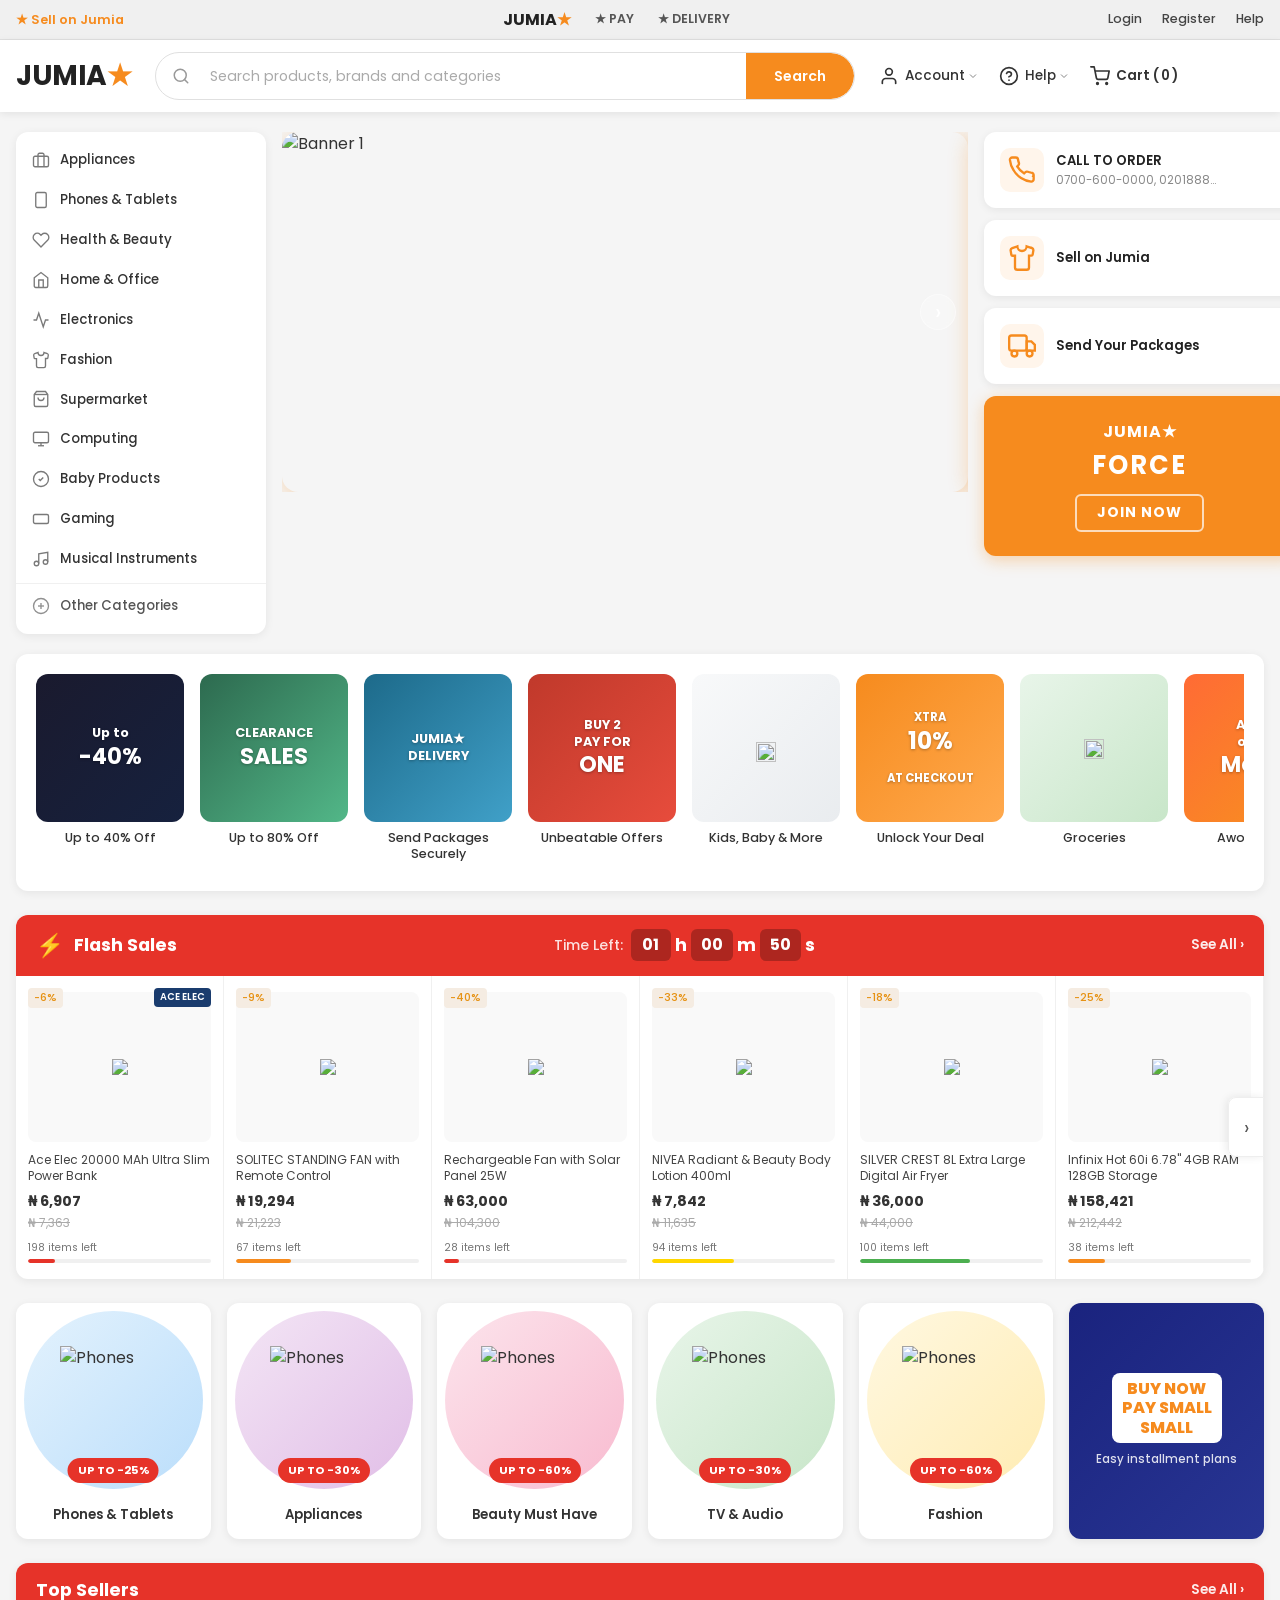
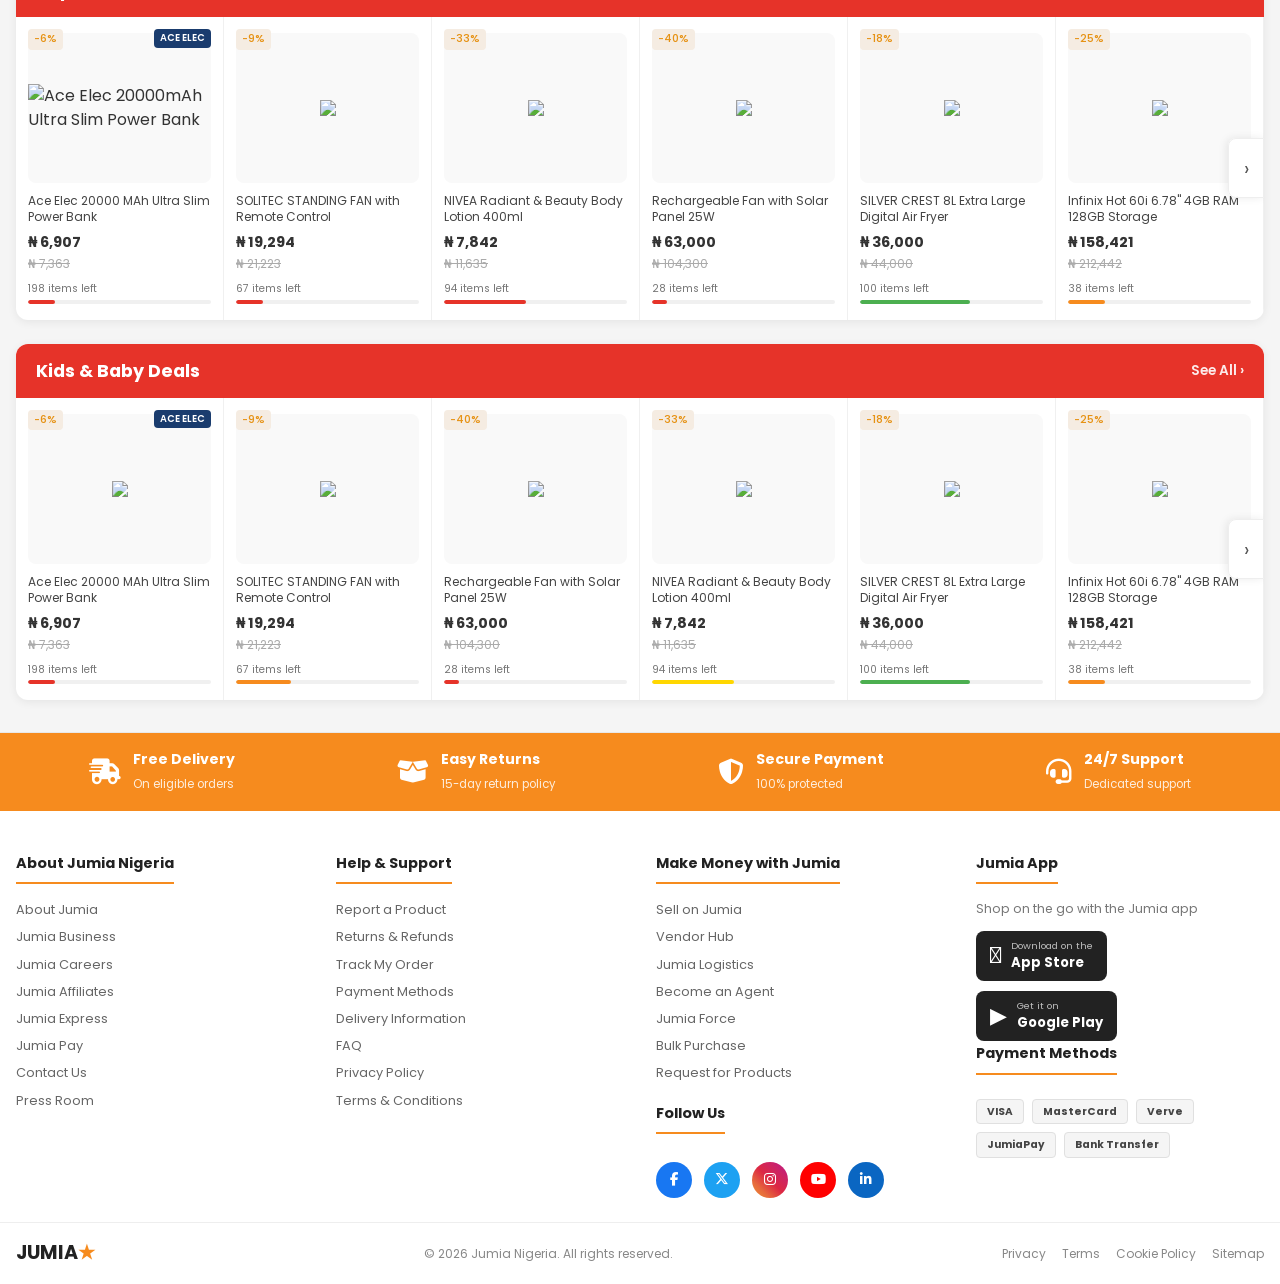
==== index.html @ 9095f402 "Add files via upload" ====
<!DOCTYPE html>
<html lang="en">
<head>
  <meta charset="UTF-8" />
  <meta name="viewport" content="width=device-width, initial-scale=1.0" />
  <title>Jumia Nigeria | Online Shopping for Electronics, Phones &amp; More</title>
  <link rel="preconnect" href="https://fonts.googleapis.com" />
  <link rel="preconnect" href="https://fonts.gstatic.com" crossorigin />
  <link rel="stylesheet" href="https://cdnjs.cloudflare.com/ajax/libs/font-awesome/6.5.1/css/all.min.css">
  <link href="https://fonts.googleapis.com/css2?family=Poppins:wght@400;500;600;700&display=swap" rel="stylesheet" />
  <link rel="stylesheet" href="style.css" />
</head>
<body>

  <!-- ===== AUTH MODAL ===== -->
  <div class="modal-overlay" id="authModal" role="dialog" aria-modal="true" aria-label="Sign in or Create Account">
    <div class="modal-box">
      <button class="modal-close" id="modalClose" aria-label="Close">&#10005;</button>
      <div class="modal-logo">JUMIA<span class="star">&#9733;</span></div>
      <p class="modal-tagline">Africa's No.1 Shopping Destination</p>
      <div class="modal-tabs">
        <div class="modal-tab active" data-tab="login">Sign In</div>
        <div class="modal-tab" data-tab="signup">Create Account</div>
      </div>
      <!-- LOGIN FORM -->
      <div class="modal-form active" id="loginForm">
        <div class="form-group">
          <label class="form-label" for="loginEmail">Email Address</label>
          <input type="email" id="loginEmail" class="form-input" placeholder="Enter your email" autocomplete="email" />
          <span class="error-text" id="loginEmailError">Please enter a valid email address.</span>
        </div>
        <div class="form-group">
          <label class="form-label" for="loginPw">Password</label>
          <div class="password-wrap">
            <input type="password" id="loginPw" class="form-input" placeholder="Enter your password" autocomplete="current-password" />
            <span class="pw-toggle" data-target="loginPw">&#128065;</span>
          </div>
          <span class="error-text" id="loginPwError">Password cannot be empty.</span>
        </div>
        <a href="#" class="forgot-link">Forgot Password?</a>
        <button class="form-submit" id="loginSubmit">SIGN IN</button>
        <div class="form-divider">or continue with</div>
        <div class="social-login-row">
          <button class="social-login-btn">&#127760; Google</button>
          <button class="social-login-btn">&#128242; Phone</button>
        </div>
        <p class="form-switch">Don't have an account? <a onclick="switchTab('signup')">Create one</a></p>
      </div>
      <!-- SIGNUP FORM -->
      <div class="modal-form" id="signupForm">
        <div class="form-row">
          <div class="form-group">
            <label class="form-label" for="signupFirst">First Name</label>
            <input type="text" id="signupFirst" class="form-input" placeholder="First name" autocomplete="given-name" />
            <span class="error-text" id="signupFirstError">First name is required.</span>
          </div>
          <div class="form-group">
            <label class="form-label" for="signupLast">Last Name</label>
            <input type="text" id="signupLast" class="form-input" placeholder="Last name" autocomplete="family-name" />
            <span class="error-text" id="signupLastError">Last name is required.</span>
          </div>
        </div>
        <div class="form-group">
          <label class="form-label" for="signupEmail">Email Address</label>
          <input type="email" id="signupEmail" class="form-input" placeholder="Enter your email" autocomplete="email" />
          <span class="error-text" id="signupEmailError">Please enter a valid email address.</span>
        </div>
        <div class="form-group">
          <label class="form-label" for="signupPhone">Phone Number</label>
          <input type="tel" id="signupPhone" class="form-input" placeholder="+234 800 000 0000" autocomplete="tel" />
          <span class="error-text" id="signupPhoneError">Please enter a valid phone number.</span>
        </div>
        <div class="form-group">
          <label class="form-label" for="signupPw">Password</label>
          <div class="password-wrap">
            <input type="password" id="signupPw" class="form-input" placeholder="Min. 8 characters" autocomplete="new-password" />
            <span class="pw-toggle" data-target="signupPw">&#128065;</span>
          </div>
          <span class="form-hint">Must be at least 8 characters with a number.</span>
          <span class="error-text" id="signupPwError">Password must be at least 8 characters.</span>
        </div>
        <div class="form-group">
          <label class="form-label" for="signupPwConfirm">Confirm Password</label>
          <div class="password-wrap">
            <input type="password" id="signupPwConfirm" class="form-input" placeholder="Re-enter password" autocomplete="new-password" />
            <span class="pw-toggle" data-target="signupPwConfirm">&#128065;</span>
          </div>
          <span class="error-text" id="signupPwConfirmError">Passwords do not match.</span>
        </div>
        <p class="form-terms">
          By creating an account you agree to our
          <a href="#">Terms &amp; Conditions</a> and <a href="#">Privacy Policy</a>.
        </p>
        <button class="form-submit" id="signupSubmit">CREATE ACCOUNT</button>
        <p class="form-switch">Already have an account? <a onclick="switchTab('login')">Sign In</a></p>
      </div>
      <!-- SUCCESS MESSAGE -->
      <div class="success-msg" id="successMsg">
        <div class="check">&#10003;</div>
        <h3 id="successTitle">Welcome to Jumia!</h3>
        <p id="successText">You have signed in successfully. Happy shopping!</p>
        <button class="form-submit" onclick="closeModal()">Continue Shopping</button>
      </div>
    </div>
  </div>

  <!-- ===== SCROLL TO TOP ===== -->
  <button class="scroll-top-btn" id="scrollTopBtn" aria-label="Back to top">&#8679;</button>

  <!-- ===== UTILITY BAR ===== -->
  <div class="utility-bar">
    <div class="utility-inner">
      <a href="#" class="utility-sell">&#9733; Sell on Jumia</a>
      <div class="utility-center">
        <span class="utility-logo">JUMIA<span class="star">&#9733;</span></span>
        <span class="utility-service">&#9733; PAY</span>
        <span class="utility-service">&#9733; DELIVERY</span>
      </div>
      <nav class="utility-nav">
        <a href="#" onclick="openModal('login'); return false;">Login</a>
        <a href="#" onclick="openModal('signup'); return false;">Register</a>
        <a href="#">Help</a>
      </nav>
    </div>
  </div>

  <!-- ===== MAIN HEADER ===== -->
  <header class="main-header">
    <div class="header-inner">
      <a href="#" class="logo">JUMIA<span class="logo-star">&#9733;</span></a>
      <form class="search-form" role="search" onsubmit="return false;">
        <span class="search-icon">
          <svg width="18" height="18" viewBox="0 0 24 24" fill="none" stroke="currentColor" stroke-width="2" stroke-linecap="round" stroke-linejoin="round">
            <circle cx="11" cy="11" r="8"/><line x1="21" y1="21" x2="16.65" y2="16.65"/>
          </svg>
        </span>
        <input type="search" class="search-input" placeholder="Search products, brands and categories" aria-label="Search" />
        <button type="submit" class="search-btn">Search</button>
      </form>
      <nav class="header-nav">
        <div class="nav-item" onclick="openModal('login')" role="button" tabindex="0">
          <svg width="20" height="20" viewBox="0 0 24 24" fill="none" stroke="currentColor" stroke-width="2" stroke-linecap="round" stroke-linejoin="round">
            <path d="M20 21v-2a4 4 0 0 0-4-4H8a4 4 0 0 0-4 4v2"/><circle cx="12" cy="7" r="4"/>
          </svg>
          <span>Account
            <svg class="chevron" width="12" height="12" viewBox="0 0 24 24" fill="none" stroke="currentColor" stroke-width="2">
              <polyline points="6 9 12 15 18 9"/>
            </svg>
          </span>
        </div>
        <a href="#" class="nav-item">
          <svg width="20" height="20" viewBox="0 0 24 24" fill="none" stroke="currentColor" stroke-width="2" stroke-linecap="round" stroke-linejoin="round">
            <circle cx="12" cy="12" r="10"/><path d="M9.09 9a3 3 0 0 1 5.83 1c0 2-3 3-3 3"/>
            <line x1="12" y1="17" x2="12.01" y2="17"/>
          </svg>
          <span>Help
            <svg class="chevron" width="12" height="12" viewBox="0 0 24 24" fill="none" stroke="currentColor" stroke-width="2">
              <polyline points="6 9 12 15 18 9"/>
            </svg>
          </span>
        </a>
        <a href="cart.html" class="nav-item cart-item">
          <svg width="20" height="20" viewBox="0 0 24 24" fill="none" stroke="currentColor" stroke-width="2" stroke-linecap="round" stroke-linejoin="round">
            <circle cx="9" cy="21" r="1"/><circle cx="20" cy="21" r="1"/>
            <path d="M1 1h4l2.68 13.39a2 2 0 0 0 2 1.61h9.72a2 2 0 0 0 2-1.61L23 6H6"/>
          </svg>
          <span>Cart (<span id="cartCount">0</span>)</span>
        </a>
      </nav>
    </div>
  </header>

  <!-- ===== MAIN CONTENT ===== -->
  <main class="main-content">
    <div class="content-container">

      <!-- HERO GRID -->
      <section class="hero-grid">

        <!-- LEFT: CATEGORY SIDEBAR -->
        <aside class="category-sidebar">
          <ul class="category-list">
            <li class="category-item">
              <svg width="18" height="18" viewBox="0 0 24 24" fill="none" stroke="currentColor" stroke-width="1.8"><rect x="2" y="7" width="20" height="14" rx="2"/><path d="M16 21V5a2 2 0 0 0-2-2h-4a2 2 0 0 0-2 2v16"/></svg>
              <span>Appliances</span>
            </li>
            <li class="category-item">
              <svg width="18" height="18" viewBox="0 0 24 24" fill="none" stroke="currentColor" stroke-width="1.8"><rect x="5" y="2" width="14" height="20" rx="2"/><line x1="12" y1="18" x2="12.01" y2="18"/></svg>
              <span>Phones &amp; Tablets</span>
            </li>
            <li class="category-item">
              <svg width="18" height="18" viewBox="0 0 24 24" fill="none" stroke="currentColor" stroke-width="1.8"><path d="M20.84 4.61a5.5 5.5 0 0 0-7.78 0L12 5.67l-1.06-1.06a5.5 5.5 0 0 0-7.78 7.78l1.06 1.06L12 21.23l7.78-7.78 1.06-1.06a5.5 5.5 0 0 0 0-7.78z"/></svg>
              <span>Health &amp; Beauty</span>
            </li>
            <li class="category-item">
              <svg width="18" height="18" viewBox="0 0 24 24" fill="none" stroke="currentColor" stroke-width="1.8"><path d="M3 9l9-7 9 7v11a2 2 0 0 1-2 2H5a2 2 0 0 1-2-2z"/><polyline points="9 22 9 12 15 12 15 22"/></svg>
              <span>Home &amp; Office</span>
            </li>
            <li class="category-item">
              <svg width="18" height="18" viewBox="0 0 24 24" fill="none" stroke="currentColor" stroke-width="1.8"><polyline points="22 12 18 12 15 21 9 3 6 12 2 12"/></svg>
              <span>Electronics</span>
            </li>
            <li class="category-item">
              <svg width="18" height="18" viewBox="0 0 24 24" fill="none" stroke="currentColor" stroke-width="1.8"><path d="M20.38 3.46L16 2a4 4 0 0 1-8 0L3.62 3.46a2 2 0 0 0-1.34 2.23l.58 3.57a1 1 0 0 0 .99.84H6v10c0 1.1.9 2 2 2h8a2 2 0 0 0 2-2V10h2.15a1 1 0 0 0 .99-.84l.58-3.57a2 2 0 0 0-1.34-2.23z"/></svg>
              <span>Fashion</span>
            </li>
            <li class="category-item">
              <svg width="18" height="18" viewBox="0 0 24 24" fill="none" stroke="currentColor" stroke-width="1.8"><path d="M6 2L3 6v14a2 2 0 0 0 2 2h14a2 2 0 0 0 2-2V6l-3-4z"/><line x1="3" y1="6" x2="21" y2="6"/><path d="M16 10a4 4 0 0 1-8 0"/></svg>
              <span>Supermarket</span>
            </li>
            <li class="category-item">
              <svg width="18" height="18" viewBox="0 0 24 24" fill="none" stroke="currentColor" stroke-width="1.8"><rect x="2" y="3" width="20" height="14" rx="2"/><line x1="8" y1="21" x2="16" y2="21"/><line x1="12" y1="17" x2="12" y2="21"/></svg>
              <span>Computing</span>
            </li>
            <li class="category-item">
              <svg width="18" height="18" viewBox="0 0 24 24" fill="none" stroke="currentColor" stroke-width="1.8"><path d="M9 12l2 2 4-4"/><circle cx="12" cy="12" r="10"/></svg>
              <span>Baby Products</span>
            </li>
            <li class="category-item">
              <svg width="18" height="18" viewBox="0 0 24 24" fill="none" stroke="currentColor" stroke-width="1.8"><rect x="2" y="6" width="20" height="12" rx="2"/><path d="M12 12h.01"/><path d="M17 12h.01"/><path d="M7 12h.01"/></svg>
              <span>Gaming</span>
            </li>
            <li class="category-item">
              <svg width="18" height="18" viewBox="0 0 24 24" fill="none" stroke="currentColor" stroke-width="1.8"><path d="M9 18V5l12-2v13"/><circle cx="6" cy="18" r="3"/><circle cx="18" cy="16" r="3"/></svg>
              <span>Musical Instruments</span>
            </li>
            <li class="category-item category-more">
              <svg width="18" height="18" viewBox="0 0 24 24" fill="none" stroke="currentColor" stroke-width="1.8"><circle cx="12" cy="12" r="10"/><line x1="12" y1="8" x2="12" y2="16"/><line x1="8" y1="12" x2="16" y2="12"/></svg>
              <span>Other Categories</span>
            </li>
          </ul>
        </aside>

        <!-- CENTER: HERO BANNER -->
        <div class="hero-slider">
          <div class="hero-track">
            <!-- Slide 1 -->
            <div class="hero-banner">
              <img src="images/Artboard-1.gif" class="banner-bg" alt="Banner 1">
            </div>

            <!-- Slide 2 -->
            <div class="hero-banner">
              <img src="images/Artboard2.jpg" class="banner-bg" alt="Banner 2">
            </div>

            <!-- Slide 3 -->
            <div class="hero-banner">
              <img src="images/Artboard_3.jpg" class="banner-bg" alt="Banner 3">
            </div>

            <!-- Slide 4 -->
            <div class="hero-banner">
              <img src="images/Artboard_4.jpg" class="banner-bg" alt="Banner 3">
            </div>

            <!-- Slide 5 -->
            <div class="hero-banner">
              <img src="images/Artboard_5.jpg" class="banner-bg" alt="Banner 3">
            </div>
          </div>
          <button class="banner-arrow-next" aria-label="Next slide">&#8250;</button>
        </div>
        <!-- RIGHT: PROMO STACK -->
        <aside class="promo-stack">
          <a href="#" class="promo-card">
            <div class="promo-icon">
              <svg width="28" height="28" viewBox="0 0 24 24" fill="none" stroke="#f68b1e" stroke-width="2">
                <path d="M22 16.92v3a2 2 0 0 1-2.18 2 19.79 19.79 0 0 1-8.63-3.07A19.5 19.5 0 0 1 4.69 12a19.79 19.79 0 0 1-3.07-8.67A2 2 0 0 1 3.6 1.27h3a2 2 0 0 1 2 1.72c.127.96.361 1.903.7 2.81a2 2 0 0 1-.45 2.11L7.91 8.91a16 16 0 0 0 6 6l.95-.95a2 2 0 0 1 2.11-.45c.907.339 1.85.573 2.81.7A2 2 0 0 1 21.73 16.92z"/>
              </svg>
            </div>
            <div class="promo-text">
              <strong>CALL TO ORDER</strong>
              <span>0700-600-0000, 0201888...</span>
            </div>
          </a>
          <a href="#" class="promo-card">
            <div class="promo-icon">
              <svg width="28" height="28" viewBox="0 0 24 24" fill="none" stroke="#f68b1e" stroke-width="2">
                <path d="M20.38 3.46L16 2a4 4 0 0 1-8 0L3.62 3.46a2 2 0 0 0-1.34 2.23l.58 3.57a1 1 0 0 0 .99.84H6v10c0 1.1.9 2 2 2h8a2 2 0 0 0 2-2V10h2.15a1 1 0 0 0 .99-.84l.58-3.57a2 2 0 0 0-1.34-2.23z"/>
              </svg>
            </div>
            <div class="promo-text">
              <strong>Sell on Jumia</strong>
            </div>
          </a>
          <a href="#" class="promo-card">
            <div class="promo-icon">
              <svg width="28" height="28" viewBox="0 0 24 24" fill="none" stroke="#f68b1e" stroke-width="2">
                <rect x="1" y="3" width="15" height="13" rx="2"/>
                <path d="M16 8h4l3 3v5h-7V8z"/>
                <circle cx="5.5" cy="18.5" r="2.5"/>
                <circle cx="18.5" cy="18.5" r="2.5"/>
              </svg>
            </div>
            <div class="promo-text">
              <strong>Send Your Packages</strong>
            </div>
          </a>
          <a href="#" class="promo-card promo-card--force">
            <div class="force-content">
              <div class="force-title">JUMIA<span>&#9733;</span></div>
              <div class="force-subtitle">FORCE</div>
              <div class="force-cta">JOIN NOW</div>
            </div>
          </a>
        </aside>

      </section>

      <!-- PROMO SCROLL SECTION -->
      <section class="promo-scroll-section">
        <div class="promo-scroll-track">
          <article class="scroll-card">
            <div class="scroll-card-img scroll-img-1"><div class="scroll-badge">Up to<br /><strong>-40%</strong></div></div>
            <p class="scroll-card-caption">Up to 40% Off</p>
          </article>
          <article class="scroll-card">
            <div class="scroll-card-img scroll-img-2"><div class="scroll-badge">CLEARANCE<br /><strong>SALES</strong></div></div>
            <p class="scroll-card-caption">Up to 80% Off</p>
          </article>
          <article class="scroll-card">
            <div class="scroll-card-img scroll-img-3"><div class="scroll-badge">JUMIA&#9733;<br />DELIVERY</div></div>
            <p class="scroll-card-caption">Send Packages Securely</p>
          </article>
          <article class="scroll-card">
            <div class="scroll-card-img scroll-img-4"><div class="scroll-badge">BUY 2<br />PAY FOR<br /><strong>ONE</strong></div></div>
            <p class="scroll-card-caption">Unbeatable Offers</p>
          </article>
          <article class="scroll-card">
            <div class="scroll-card-img scroll-img-5"><div class="scroll-badge scroll-badge--light">
              <img src="images/kids&baby.jpeg">
            </div></div>
            <p class="scroll-card-caption">Kids, Baby &amp; More</p>
          </article>
          <article class="scroll-card">
            <div class="scroll-card-img scroll-img-6"><div class="scroll-badge scroll-badge--orange2">XTRA<br /><strong>10%</strong><br />AT CHECKOUT</div></div>
            <p class="scroll-card-caption">Unlock Your Deal</p>
          </article>
          <article class="scroll-card">
            <div class="scroll-card-img scroll-img-7"><div class="scroll-badge scroll-badge--drinks">
             <img src="images/groceries.jpeg">
            </div></div>
            <p class="scroll-card-caption">Groceries</p>
          </article>
          <article class="scroll-card">
            <div class="scroll-card-img scroll-img-8"><div class="scroll-badge scroll-badge--awoof">Awoof<br />of the<br /><strong>Month</strong></div></div>
            <p class="scroll-card-caption">Awoof Deals</p>
          </article>
        </div>
      </section>

      <!-- FLASH SALES SECTION -->
      <section class="flash-sales-section">
        <div class="flash-sales-header">
          <div class="flash-sales-left">
            <span class="flash-icon">⚡</span>
            <span class="flash-title">Flash Sales</span>
          </div>
          <div class="flash-timer">
            <span class="flash-timer-label">Time Left:</span>
            <div class="timer-display">
              <span class="timer-unit" id="timerH">01</span>
              <span class="timer-sep">h</span>
              <span class="timer-unit" id="timerM">00</span>
              <span class="timer-sep">m</span>
              <span class="timer-unit" id="timerS">52</span>
              <span class="timer-sep">s</span>
            </div>
          </div>
          <a href="#" class="flash-see-all">See All &#8250;</a>
        </div>
        <div class="flash-products-track">
          <a href="product.html?id=power-bank" class="flash-product">
            <span class="discount-badge">-6%</span>
            <span class="brand-badge">ACE ELEC</span>
            <div class="product-img-wrap">
              <img src="images/powerbank image 7.jpg">
            </div>
            <p class="product-name">Ace Elec 20000 MAh Ultra Slim Power Bank</p>
            <p class="product-price-new">&#8358; 6,907</p>
            <p class="product-price-old">&#8358; 7,363</p>
            <div class="stock-bar-wrap">
              <p class="stock-label">198 items left</p>
              <div class="stock-bar">
                <div class="stock-fill stock-fill--critical" style="width:15%"></div>
              </div>
            </div>
          </a>
          <a href="product.html?id=standing-fan" class="flash-product">
            <span class="discount-badge">-9%</span>
            <div class="product-img-wrap">
              <img src="images/fan image.jpg">
            </div>
            <p class="product-name">SOLITEC STANDING FAN with Remote Control</p>
            <p class="product-price-new">&#8358; 19,294</p>
            <p class="product-price-old">&#8358; 21,223</p>
            <div class="stock-bar-wrap">
              <p class="stock-label">67 items left</p>
              <div class="stock-bar">
                <div class="stock-fill stock-fill--low" style="width:30%"></div>
              </div>
            </div>
          </a>
          <a href="product.html?id=solar-fan" class="flash-product">
            <span class="discount-badge">-40%</span>
            <div class="product-img-wrap">
              <img src="images/solar fan.jpg">
            </div>
            <p class="product-name">Rechargeable Fan with Solar Panel 25W</p>
            <p class="product-price-new">&#8358; 63,000</p>
            <p class="product-price-old">&#8358; 104,300</p>
            <div class="stock-bar-wrap">
              <p class="stock-label">28 items left</p>
              <div class="stock-bar">
                <div class="stock-fill stock-fill--critical" style="width:8%"></div>
              </div>
            </div>
          </a>
          <a href="product.html?id=nivea-lotion" class="flash-product">
            <span class="discount-badge">-33%</span>
            <div class="product-img-wrap">
              <img src="images/NIVEA1.jpg">
            </div>
            <p class="product-name">NIVEA Radiant &amp; Beauty Body Lotion 400ml</p>
            <p class="product-price-new">&#8358; 7,842</p>
            <p class="product-price-old">&#8358; 11,635</p>
            <div class="stock-bar-wrap">
              <p class="stock-label">94 items left</p>
              <div class="stock-bar">
                <div class="stock-fill stock-fill--mid" style="width:45%"></div>
              </div>
            </div>
          </a>
          <a href="product.html?id=air-fryer" class="flash-product">
            <span class="discount-badge">-18%</span>
            <div class="product-img-wrap">
              <img src="images/deepfry.jpg">
            </div>
            <p class="product-name">SILVER CREST 8L Extra Large Digital Air Fryer</p>
            <p class="product-price-new">&#8358; 36,000</p>
            <p class="product-price-old">&#8358; 44,000</p>
            <div class="stock-bar-wrap">
              <p class="stock-label">100 items left</p>
              <div class="stock-bar">
                <div class="stock-fill stock-fill--good" style="width:60%"></div>
              </div>
            </div>
          </a>
          <a href="product.html?id=infinix-phone" class="flash-product">
            <span class="discount-badge">-25%</span>
            <div class="product-img-wrap">
              <img src="images/phone image2.jpg">
            </div>
            <p class="product-name">Infinix Hot 60i 6.78" 4GB RAM 128GB Storage</p>
            <p class="product-price-new">&#8358; 158,421</p>
            <p class="product-price-old">&#8358; 212,442</p>
            <div class="stock-bar-wrap">
              <p class="stock-label">38 items left</p>
              <div class="stock-bar">
                <div class="stock-fill stock-fill--low" style="width:20%"></div>
              </div>
            </div>
          </a>
          <button class="arrow-btn" aria-label="More products">&#8250;</button>
        </div>
      </section>

      <!-- CATEGORY DEALS SECTION -->
      <section class="category-deals-section">
        <div class="category-deals-grid">
          <article class="category-deal-card">
            <div class="deal-img-wrap">
              <div class="deal-img-circle" style="background:linear-gradient(135deg,#e3f2fd,#bbdefb)">
                <img src="images/infinix.png" alt="Phones">
              </div>
              <div class="deal-discount-tag">UP TO <strong>-25%</strong></div>
            </div>
            <p class="deal-cat-name">Phones &amp; Tablets</p>
          </article>
          <article class="category-deal-card">
            <div class="deal-img-wrap">
              <div class="deal-img-circle" style="background:linear-gradient(135deg,#f3e5f5,#e1bee7)">
                <img src="images/deal img2.jpeg" alt="Phones">
              </div>
              <div class="deal-discount-tag">UP TO <strong>-30%</strong></div>
            </div>
            <p class="deal-cat-name">Appliances</p>
          </article>
          <article class="category-deal-card">
            <div class="deal-img-wrap">
              <div class="deal-img-circle" style="background:linear-gradient(135deg,#fce4ec,#f8bbd0)">
                <img src="images/deal img9.jpeg" alt="Phones">
              </div>
              <div class="deal-discount-tag">UP TO <strong>-60%</strong></div>
            </div>
            <p class="deal-cat-name">Beauty Must Have</p>
          </article>
          <article class="category-deal-card">
            <div class="deal-img-wrap">
              <div class="deal-img-circle" style="background:linear-gradient(135deg,#e8f5e9,#c8e6c9)">
                <img src="images/deal img7.jpeg" alt="Phones">
              </div>
              <div class="deal-discount-tag">UP TO <strong>-30%</strong></div>
            </div>
            <p class="deal-cat-name">TV &amp; Audio</p>
          </article>
          <article class="category-deal-card">
            <div class="deal-img-wrap">
              <div class="deal-img-circle" style="background:linear-gradient(135deg,#fff8e1,#ffecb3)">
                <img src="images/deal img6.jpeg" alt="Phones">
              </div>
              <div class="deal-discount-tag">UP TO <strong>-60%</strong></div>
            </div>
            <p class="deal-cat-name">Fashion</p>
          </article>
          <article class="category-deal-card">
            <div class="deal-promo-card">
              <div class="deal-promo-badge">BUY NOW<br />PAY SMALL<br />SMALL</div>
              <p class="deal-promo-sub">Easy installment plans</p>
            </div>
          </article>
        </div>
      </section>

      <!-- TOP SELLERS SECTION -->
      <section class="flash-sales-section">
        <div class="flash-sales-header">
          <div class="flash-sales-left">
            <span class="flash-title">Top Sellers</span>
          </div>
          <a href="#" class="flash-see-all">See All &#8250;</a>
        </div>
        <div class="flash-products-track">
          <a href="product.html?id=power-bank" class="flash-product">
            <span class="discount-badge">-6%</span>
            <span class="brand-badge">ACE ELEC</span>
            <div class="product-img-wrap">
              <img src="images/ultraslim powerbank9.jpg" alt="Ace Elec 20000mAh Ultra Slim Power Bank">
            </div>
            <p class="product-name">Ace Elec 20000 MAh Ultra Slim Power Bank</p>
            <p class="product-price-new">&#8358; 6,907</p>
            <p class="product-price-old">&#8358; 7,363</p>
            <div class="stock-bar-wrap">
              <p class="stock-label">198 items left</p>
              <div class="stock-bar">
                <div class="stock-fill stock-fill--critical" style="width:15%"></div>
              </div>
            </div>
          </a>
          <a href="product.html?id=power-bank" class="flash-product">
            <span class="discount-badge">-9%</span>
            <div class="product-img-wrap">
              <img src="images/fan image.jpg">
            </div>
            <p class="product-name">SOLITEC STANDING FAN with Remote Control</p>
            <p class="product-price-new">&#8358; 19,294</p>
            <p class="product-price-old">&#8358; 21,223</p>
            <div class="stock-bar-wrap">
              <p class="stock-label">67 items left</p>
              <div class="stock-bar">
                <div class="stock-fill stock-fill--critical" style="width:15%"></div>
              </div>
            </div>
          </a>
          <a href="product.html?id=nivea-lotion" class="flash-product">
            <span class="discount-badge">-33%</span>
            <div class="product-img-wrap">
              <img src="images/Nivea2.jpg">
            </div>
            <p class="product-name">NIVEA Radiant &amp; Beauty Body Lotion 400ml</p>
            <p class="product-price-new">&#8358; 7,842</p>
            <p class="product-price-old">&#8358; 11,635</p>
            <div class="stock-bar-wrap">
              <p class="stock-label">94 items left</p>
              <div class="stock-bar">
                <div class="stock-fill stock-fill--critical" style="width:45%"></div>
              </div>
            </div>
          </a>
          <a href="product.html?id=solar-fan" class="flash-product">
            <span class="discount-badge">-40%</span>
            <div class="product-img-wrap">
              <img src="images/solarfan2.jpg">
            </div>
            <p class="product-name">Rechargeable Fan with Solar Panel 25W</p>
            <p class="product-price-new">&#8358; 63,000</p>
            <p class="product-price-old">&#8358; 104,300</p>
            <div class="stock-bar-wrap">
              <p class="stock-label">28 items left</p>
              <div class="stock-bar">
                <div class="stock-fill stock-fill--critical" style="width:8%"></div>
              </div>
            </div>
          </a>
          <a href="product.html?id=air-fryer" class="flash-product">
            <span class="discount-badge">-18%</span>
            <div class="product-img-wrap">
              <img src="images/deepfry.jpg">
            </div>
            <p class="product-name">SILVER CREST 8L Extra Large Digital Air Fryer</p>
            <p class="product-price-new">&#8358; 36,000</p>
            <p class="product-price-old">&#8358; 44,000</p>
            <div class="stock-bar-wrap">
              <p class="stock-label">100 items left</p>
              <div class="stock-bar">
                <div class="stock-fill stock-fill--good" style="width:60%"></div>
              </div>
            </div>
          </a>
          <a href="product.html?id=infinix-phone" class="flash-product">
            <span class="discount-badge">-25%</span>
            <div class="product-img-wrap">
              <img src="images/phone image2.jpg">
            </div>
            <p class="product-name">Infinix Hot 60i 6.78" 4GB RAM 128GB Storage</p>
            <p class="product-price-new">&#8358; 158,421</p>
            <p class="product-price-old">&#8358; 212,442</p>
            <div class="stock-bar-wrap">
              <p class="stock-label">38 items left</p>
              <div class="stock-bar">
                <div class="stock-fill stock-fill--low" style="width:20%"></div>
              </div>
            </div>
          </a>
          <button class="arrow-btn" aria-label="More products">&#8250;</button>
        </div>
      </section>

      <!-- Kids & Baby Deals SECTION -->
      <section class="flash-sales-section">
        <div class="flash-sales-header">
          <div class="flash-sales-left">
            <span class="flash-title">Kids & Baby Deals</span>
          </div>
          <a href="#" class="flash-see-all">See All &#8250;</a>
        </div>
        <div class="flash-products-track">
          <a href="product.html?id=power-bank" class="flash-product">
            <span class="discount-badge">-6%</span>
            <span class="brand-badge">ACE ELEC</span>
            <div class="product-img-wrap">
              <img src="images/powerbank image8.jpg">
            </div>
            <p class="product-name">Ace Elec 20000 MAh Ultra Slim Power Bank</p>
            <p class="product-price-new">&#8358; 6,907</p>
            <p class="product-price-old">&#8358; 7,363</p>
            <div class="stock-bar-wrap">
              <p class="stock-label">198 items left</p>
              <div class="stock-bar">
                <div class="stock-fill stock-fill--critical" style="width:15%"></div>
              </div>
            </div>
          </a>
          <a href="product.html?id=standing-fan" class="flash-product">
            <span class="discount-badge">-9%</span>
            <div class="product-img-wrap">
              <img src="images/standingfan2.jpg">
            </div>
            <p class="product-name">SOLITEC STANDING FAN with Remote Control</p>
            <p class="product-price-new">&#8358; 19,294</p>
            <p class="product-price-old">&#8358; 21,223</p>
            <div class="stock-bar-wrap">
              <p class="stock-label">67 items left</p>
              <div class="stock-bar">
                <div class="stock-fill stock-fill--low" style="width:30%"></div>
              </div>
            </div>
          </a>
          <a href="product.html?id=solar-fan" class="flash-product">
            <span class="discount-badge">-40%</span>
            <div class="product-img-wrap">
              <img src="images/Rechargablefan.jpg">
            </div>
            <p class="product-name">Rechargeable Fan with Solar Panel 25W</p>
            <p class="product-price-new">&#8358; 63,000</p>
            <p class="product-price-old">&#8358; 104,300</p>
            <div class="stock-bar-wrap">
              <p class="stock-label">28 items left</p>
              <div class="stock-bar">
                <div class="stock-fill stock-fill--critical" style="width:8%"></div>
              </div>
            </div>
          </a>
          <a href="product.html?id=nivea-lotion" class="flash-product">
            <span class="discount-badge">-33%</span>
            <div class="product-img-wrap">
              <img src="images/Nivea3.jpg">
            </div>
            <p class="product-name">NIVEA Radiant &amp; Beauty Body Lotion 400ml</p>
            <p class="product-price-new">&#8358; 7,842</p>
            <p class="product-price-old">&#8358; 11,635</p>
            <div class="stock-bar-wrap">
              <p class="stock-label">94 items left</p>
              <div class="stock-bar">
                <div class="stock-fill stock-fill--mid" style="width:45%"></div>
              </div>
            </div>
          </a>
          <a href="product.html?id=air-fryer" class="flash-product">
            <span class="discount-badge">-18%</span>
            <div class="product-img-wrap">
              <img src="images/deepfry2.jpg">
            </div>
            <p class="product-name">SILVER CREST 8L Extra Large Digital Air Fryer</p>
            <p class="product-price-new">&#8358; 36,000</p>
            <p class="product-price-old">&#8358; 44,000</p>
            <div class="stock-bar-wrap">
              <p class="stock-label">100 items left</p>
              <div class="stock-bar">
                <div class="stock-fill stock-fill--good" style="width:60%"></div>
              </div>
            </div>
          </a>
          <a href="product.html?id=infinix-phone" class="flash-product">
            <span class="discount-badge">-25%</span>
            <div class="product-img-wrap">
              <img src="images/phone image2.jpg">
            </div>
            <p class="product-name">Infinix Hot 60i 6.78" 4GB RAM 128GB Storage</p>
            <p class="product-price-new">&#8358; 158,421</p>
            <p class="product-price-old">&#8358; 212,442</p>
            <div class="stock-bar-wrap">
              <p class="stock-label">38 items left</p>
              <div class="stock-bar">
                <div class="stock-fill stock-fill--low" style="width:20%"></div>
              </div>
            </div>
          </a>
          <button class="arrow-btn" aria-label="More products">&#8250;</button>
        </div>
      </section>

    </div>
  </main>

  <!-- ===== FOOTER ===== -->
  <footer class="site-footer">
    <div class="footer-top">
      <div class="footer-top-inner">

  <div class="footer-feature">
    <span class="footer-feature-icon">
      <i class="fa-solid fa-truck-fast"></i>
    </span>
    <div class="footer-feature-text">
      <strong>Free Delivery</strong>
      <span>On eligible orders</span>
    </div>
  </div>

  <div class="footer-feature">
    <span class="footer-feature-icon">
      <i class="fa-solid fa-box-open"></i>
    </span>
    <div class="footer-feature-text">
      <strong>Easy Returns</strong>
      <span>15-day return policy</span>
    </div>
  </div>

  <div class="footer-feature">
    <span class="footer-feature-icon">
      <i class="fa-solid fa-shield-halved"></i>
    </span>
    <div class="footer-feature-text">
      <strong>Secure Payment</strong>
      <span>100% protected</span>
    </div>
  </div>

  <div class="footer-feature">
    <span class="footer-feature-icon">
      <i class="fa-solid fa-headset"></i>
    </span>
    <div class="footer-feature-text">
      <strong>24/7 Support</strong>
      <span>Dedicated support</span>
    </div>
  </div>
</div>
</div>
    <div class="footer-main">
      <div class="footer-col">
        <h4 class="footer-col-title">About Jumia Nigeria</h4>
        <nav class="footer-links">
          <a href="#">About Jumia</a>
          <a href="#">Jumia Business</a>
          <a href="#">Jumia Careers</a>
          <a href="#">Jumia Affiliates</a>
          <a href="#">Jumia Express</a>
          <a href="#">Jumia Pay</a>
          <a href="#">Contact Us</a>
          <a href="#">Press Room</a>
        </nav>
      </div>
      <div class="footer-col">
        <h4 class="footer-col-title">Help &amp; Support</h4>
        <nav class="footer-links">
          <a href="#">Report a Product</a>
          <a href="#">Returns &amp; Refunds</a>
          <a href="#">Track My Order</a>
          <a href="#">Payment Methods</a>
          <a href="#">Delivery Information</a>
          <a href="#">FAQ</a>
          <a href="#">Privacy Policy</a>
          <a href="#">Terms &amp; Conditions</a>
        </nav>
      </div>
      <div class="footer-col">
        <h4 class="footer-col-title">Make Money with Jumia</h4>
        <nav class="footer-links">
          <a href="#">Sell on Jumia</a>
          <a href="#">Vendor Hub</a>
          <a href="#">Jumia Logistics</a>
          <a href="#">Become an Agent</a>
          <a href="#">Jumia Force</a>
          <a href="#">Bulk Purchase</a>
          <a href="#">Request for Products</a>
        </nav>
        <h4 class="footer-col-title" style="margin-top:20px;">Follow Us</h4>
        <div class="footer-social">
          <a href="#" class="social-btn social-fb" aria-label="Facebook">
            <i class="fa-brands fa-facebook-f"></i>
          </a>
          <a href="#" class="social-btn social-tw" aria-label="Twitter">
            <i class="fa-brands fa-x-twitter"></i>
          </a>
          <a href="#" class="social-btn social-ig" aria-label="Instagram">
            <i class="fa-brands fa-instagram"></i>
          </a>
          <a href="#" class="social-btn social-yt" aria-label="YouTube">
            <i class="fa-brands fa-youtube"></i>
          </a>
          <a href="#" class="social-btn social-li" aria-label="LinkedIn">
            <i class="fa-brands fa-linkedin-in"></i>
          </a>
        </div>
      </div>
      <div class="footer-col">
        <h4 class="footer-col-title">Jumia App</h4>
        <p class="footer-app-subtitle">Shop on the go with the Jumia app</p>
        <div class="footer-apps">
          <a href="#" class="app-btn">
            <span class="app-btn-icon">&#63743;</span>
            <div class="app-btn-text"><small>Download on the</small><strong>App Store</strong></div>
          </a>
          <a href="#" class="app-btn">
            <span class="app-btn-icon">&#9654;</span>
            <div class="app-btn-text"><small>Get it on</small><strong>Google Play</strong></div>
          </a>
        </div>
        <h4 class="footer-col-title footer-payment-title">Payment Methods</h4>
        <div class="payment-icons">
          <span class="pay-badge">VISA</span>
          <span class="pay-badge">MasterCard</span>
          <span class="pay-badge">Verve</span>
          <span class="pay-badge">JumiaPay</span>
          <span class="pay-badge">Bank Transfer</span>
        </div>
      </div>
    </div>
    <div class="footer-bottom">
      <div class="footer-bottom-inner">
        <span class="footer-logo-text">JUMIA<span class="star">&#9733;</span></span>
        <p>&copy; 2026 Jumia Nigeria. All rights reserved.</p>
        <div class="footer-bottom-links">
          <a href="#">Privacy</a>
          <a href="#">Terms</a>
          <a href="#">Cookie Policy</a>
          <a href="#">Sitemap</a>
        </div>
      </div>
    </div>
  </footer>

  <!-- ===== JAVASCRIPT ===== -->
  <script>
    // Slider
    const track = document.querySelector('.hero-track');
    const slides = document.querySelectorAll('.hero-banner');
    const nextBtn = document.querySelector('.banner-arrow-next');

    let currentIndex = 0;
    const totalSlides = slides.length;

    function moveSlide(index) {
      track.style.transform = `translateX(-${index * 100}%)`;
    }

    function nextSlide() {
      currentIndex = (currentIndex + 1) % totalSlides;
      moveSlide(currentIndex);
    }

    // Auto Slide every 4 seconds
    setInterval(nextSlide, 4000);

    // Manual next button
    nextBtn.addEventListener('click', nextSlide);



    // Countdown timer
    (function () {
      var totalSeconds = 1 * 3600 + 0 * 60 + 52;
      var hEl = document.getElementById('timerH');
      var mEl = document.getElementById('timerM');
      var sEl = document.getElementById('timerS');
      function pad(n) { return String(n).padStart(2, '0'); }
      function tick() {
        if (totalSeconds <= 0) return;
        totalSeconds--;
        hEl.textContent = pad(Math.floor(totalSeconds / 3600));
        mEl.textContent = pad(Math.floor((totalSeconds % 3600) / 60));
        sEl.textContent = pad(totalSeconds % 60);
      }
      setInterval(tick, 1000);
    })();

    // Scroll to top
    var scrollBtn = document.getElementById('scrollTopBtn');
    window.addEventListener('scroll', function () {
      scrollBtn.classList.toggle('visible', window.scrollY > 400);
    });
    scrollBtn.addEventListener('click', function () {
      window.scrollTo({ top: 0, behavior: 'smooth' });
    });

    // Auth modal
    var modal = document.getElementById('authModal');
    var modalClose = document.getElementById('modalClose');

    function openModal(tab) {
      modal.classList.add('active');
      document.body.style.overflow = 'hidden';
      document.getElementById('successMsg').style.display = 'none';
      document.querySelectorAll('.modal-form').forEach(function (f) { f.classList.remove('active'); });
      document.getElementById((tab === 'signup' ? 'signup' : 'login') + 'Form').classList.add('active');
      document.querySelectorAll('.modal-tab').forEach(function (t) { t.classList.remove('active'); });
      document.querySelector('[data-tab="' + (tab || 'login') + '"]').classList.add('active');
    }

    function closeModal() {
      modal.classList.remove('active');
      document.body.style.overflow = '';
    }

    function switchTab(tab) {
      document.querySelectorAll('.modal-tab').forEach(function (t) { t.classList.remove('active'); });
      document.querySelector('[data-tab="' + tab + '"]').classList.add('active');
      document.querySelectorAll('.modal-form').forEach(function (f) { f.classList.remove('active'); });
      document.getElementById(tab + 'Form').classList.add('active');
      document.getElementById('successMsg').style.display = 'none';
    }

    modalClose.addEventListener('click', closeModal);
    modal.addEventListener('click', function (e) { if (e.target === modal) closeModal(); });
    document.addEventListener('keydown', function (e) {
      if (e.key === 'Escape' && modal.classList.contains('active')) closeModal();
    });
    document.querySelectorAll('.modal-tab').forEach(function (tab) {
      tab.addEventListener('click', function () { switchTab(tab.dataset.tab); });
    });

    // Password toggle
    document.querySelectorAll('.pw-toggle').forEach(function (btn) {
      btn.addEventListener('click', function () {
        var inp = document.getElementById(btn.dataset.target);
        inp.type = inp.type === 'password' ? 'text' : 'password';
        btn.textContent = inp.type === 'password' ? '👁' : '🙈';
      });
    });

    // Form validation helpers
    function showError(id, show) {
      var el = document.getElementById(id);
      if (el) el.classList.toggle('show', show);
    }
    function validateEmail(v) { return /^[^\s@]+@[^\s@]+\.[^\s@]+$/.test(v); }
    function validatePhone(v) { return /^[\+\d\s\-\(\)]{7,15}$/.test(v); }

    // Login submit
    document.getElementById('loginSubmit').addEventListener('click', function () {
      var email = document.getElementById('loginEmail').value.trim();
      var pw = document.getElementById('loginPw').value;
      var valid = true;
      var emailOk = validateEmail(email);
      showError('loginEmailError', !emailOk);
      document.getElementById('loginEmail').classList.toggle('error', !emailOk);
      if (emailOk) document.getElementById('loginEmail').classList.add('success-input');
      if (!emailOk) valid = false;
      var pwOk = pw.length > 0;
      showError('loginPwError', !pwOk);
      document.getElementById('loginPw').classList.toggle('error', !pwOk);
      if (!pwOk) valid = false;
      if (valid) {
        document.getElementById('loginForm').classList.remove('active');
        document.getElementById('successTitle').textContent = 'Welcome back!';
        document.getElementById('successText').textContent = 'You have signed in successfully. Happy shopping!';
        var sm = document.getElementById('successMsg');
        sm.style.display = 'flex';
        sm.style.flexDirection = 'column';
      }
    });

    // Signup submit
    document.getElementById('signupSubmit').addEventListener('click', function () {
      var first = document.getElementById('signupFirst').value.trim();
      var last  = document.getElementById('signupLast').value.trim();
      var email = document.getElementById('signupEmail').value.trim();
      var phone = document.getElementById('signupPhone').value.trim();
      var pw    = document.getElementById('signupPw').value;
      var pwC   = document.getElementById('signupPwConfirm').value;
      var valid = true;
      var checks = [
        { val: !first,                         errId: 'signupFirstError',     inpId: 'signupFirst' },
        { val: !last,                           errId: 'signupLastError',      inpId: 'signupLast' },
        { val: !validateEmail(email),           errId: 'signupEmailError',     inpId: 'signupEmail' },
        { val: phone && !validatePhone(phone),  errId: 'signupPhoneError',     inpId: 'signupPhone' },
        { val: pw.length < 8,                   errId: 'signupPwError',        inpId: 'signupPw' },
        { val: pw !== pwC,                      errId: 'signupPwConfirmError', inpId: 'signupPwConfirm' }
      ];
      checks.forEach(function (c) {
        showError(c.errId, c.val);
        document.getElementById(c.inpId).classList.toggle('error', c.val);
        if (c.val) valid = false;
      });
      if (valid) {
        document.getElementById('signupForm').classList.remove('active');
        document.getElementById('successTitle').textContent = 'Account Created! 🎉';
        document.getElementById('successText').textContent = 'Welcome to Jumia, ' + first + '! Start exploring amazing deals.';
        var sm = document.getElementById('successMsg');
        sm.style.display = 'flex';
        sm.style.flexDirection = 'column';
      }
    });

    // Clear error on input
    document.querySelectorAll('.form-input').forEach(function (inp) {
      inp.addEventListener('input', function () { inp.classList.remove('error'); });
    });

    /* ==============================
       CART COUNT BADGE
    ============================== */
    (function(){
      try{
        var cart=JSON.parse(localStorage.getItem('jumia_cart')||'[]');
        var total=cart.reduce(function(s,i){return s+i.qty;},0);
        var el=document.getElementById('cartCount');
        if(el) el.textContent=total;
      }catch(e){}
    })();
  </script>

</body>
</html>
---- style.css ----
/* === RESET & BASE === */
*, *::before, *::after {
  margin: 0;
  padding: 0;
  box-sizing: border-box;
}

html {
  font-size: 16px;
  scroll-behavior: smooth;
}

body {
  font-family: 'Poppins', sans-serif;
  font-weight: 400;
  color: #333;
  background: #f5f5f5;
  line-height: 1.5;
}

a {
  text-decoration: none;
  color: inherit;
}

ul {
  list-style: none;
}

button {
  cursor: pointer;
  border: none;
  background: none;
  font-family: inherit;
}

input,
select {
  font-family: inherit;
  border: none;
  outline: none;
}


/* new product image */
.product-img-wrap {
  height: 150px;
  display: flex;
  align-items: center;
  justify-content: center;
  background: #f5f5f5;
  overflow: hidden;
}

.product-img-wrap img {
  max-width: 100%;
  max-height: 100%;
  object-fit: contain; /* keeps proportions */
}
/* =========================================
   LAYOUT CONTAINERS
   ========================================= */
.content-container {
  max-width: 1280px;
  margin: 0 auto;
  padding: 0 16px;
}

/* =========================================
   UTILITY BAR
   ========================================= */
.utility-bar {
  background: #f0f0f0;
  height: 40px;
  border-bottom: 1px solid #e0e0e0;
}

.utility-inner {
  max-width: 1280px;
  margin: 0 auto;
  padding: 0 16px;
  height: 100%;
  display: flex;
  align-items: center;
  justify-content: space-between;
}

.utility-sell {
  color: #f68b1e;
  font-size: 0.8rem;
  font-weight: 600;
  display: flex;
  align-items: center;
  gap: 4px;
  transition: opacity 0.2s;
}

.utility-sell:hover {
  opacity: 0.75;
}

.utility-center {
  display: flex;
  align-items: center;
  gap: 24px;
}

.utility-logo {
  font-size: 1rem;
  font-weight: 700;
  color: #222;
}

.utility-logo .star {
  color: #f68b1e;
}

.utility-service {
  font-size: 0.78rem;
  font-weight: 600;
  color: #555;
}

.utility-nav {
  display: flex;
  align-items: center;
  gap: 20px;
}

.utility-nav a {
  font-size: 0.78rem;
  color: #444;
  font-weight: 500;
  transition: color 0.2s;
}

.utility-nav a:hover {
  color: #f68b1e;
}

/* === MAIN HEADER ==== */
.main-header {
  background: #fff;
  box-shadow: 0 2px 8px rgba(0, 0, 0, 0.08);
  position: sticky;
  top: 0;
  z-index: 200;
}

.header-inner {
  max-width: 1280px;
  margin: 0 auto;
  padding: 12px 16px;
  display: flex;
  align-items: center;
  gap: 24px;
}

.logo {
  font-size: 1.75rem;
  font-weight: 700;
  color: #222;
  letter-spacing: -0.5px;
  white-space: nowrap;
  flex-shrink: 0;
}

.logo-star {
  color: #f68b1e;
}

.search-form {
  flex: 1;
  display: flex;
  align-items: center;
  border: 1.5px solid #e0e0e0;
  border-radius: 50px;
  overflow: hidden;
  background: #fff;
  transition: border-color 0.2s, box-shadow 0.2s;
  max-width: 700px;
}

.search-form:focus-within {
  border-color: #f68b1e;
  box-shadow: 0 0 0 3px rgba(246, 139, 30, 0.12);
}

.search-icon {
  display: flex;
  align-items: center;
  padding: 0 12px 0 16px;
  color: #999;
  flex-shrink: 0;
}

.search-input {
  flex: 1;
  padding: 11px 8px;
  font-size: 0.88rem;
  color: #333;
  background: transparent;
}

.search-input::placeholder {
  color: #aaa;
}

.search-btn {
  background: #f68b1e;
  color: #fff;
  font-size: 0.88rem;
  font-weight: 600;
  padding: 0 28px;
  min-height: 46px;
  border-radius: 0 50px 50px 0;
  transition: background 0.2s;
  white-space: nowrap;
}

.search-btn:hover {
  background: #e07a10;
}

.header-nav {
  display: flex;
  align-items: center;
  gap: 20px;
  flex-shrink: 0;
}

.nav-item {
  display: flex;
  align-items: center;
  gap: 6px;
  font-size: 0.85rem;
  font-weight: 500;
  color: #333;
  transition: color 0.2s;
  white-space: nowrap;
  cursor: pointer;
}

.nav-item:hover {
  color: #f68b1e;
}

.nav-item svg {
  flex-shrink: 0;
}

.nav-item span {
  display: flex;
  align-items: center;
  gap: 2px;
}

.chevron {
  opacity: 0.6;
}

.cart-item {
  font-weight: 600;
}

/* === MAIN CONTENT ==== */
.main-content {
  padding: 20px 0 0;
}

/* === HERO GRID (3-COLUMN) ==== */
.hero-grid {
  display: grid;
  grid-template-columns: 20% 55% 25%;
  gap: 16px;
  align-items: start;
}

/* === CATEGORY SIDEBAR ==== */
.category-sidebar {
  background: #fff;
  border-radius: 12px;
  box-shadow: 0 2px 10px rgba(0, 0, 0, 0.07);
  overflow: hidden;
}

.category-list {
  padding: 8px 0;
}

.category-item {
  display: flex;
  align-items: center;
  gap: 10px;
  padding: 10px 16px;
  font-size: 0.83rem;
  font-weight: 500;
  color: #333;
  cursor: pointer;
  transition: background 0.2s, color 0.2s;
}

.category-item:hover {
  background: #fff5eb;
  color: #f68b1e;
}

.category-item svg {
  flex-shrink: 0;
  opacity: 0.65;
  transition: opacity 0.2s;
}

.category-item:hover svg {
  opacity: 1;
  stroke: #f68b1e;
}

.category-more {
  color: #555;
  border-top: 1px solid #f0f0f0;
  margin-top: 4px;
  padding-top: 12px;
}

/* == HERO BANNER == */
.hero-banner {
  width: 100%;
  height: 350px;
  border-radius: 16px;
  box-shadow: 0 4px 20px rgba(246, 139, 30, 0.3);
  position: relative;
  overflow: hidden;
  min-height: 360px;
  display: flex;
  flex-direction: column;
  justify-content: space-between;
}


.hero-slider {
  position: relative;
  width: 100%;
  overflow: hidden;
}

.hero-track {
  display: flex;
  transition: transform 0.6s ease-in-out;
}

.hero-banner {
  min-width: 100%;
  box-sizing: border-box;
  padding: 40px 20px;
}

/* Responsive layout */
.banner-content{
  position:relative;
  z-index:2;
  height:100%;
  display:flex;
  align-items:center;
}

.banner-bg{
  position:absolute;
  top:0;
  left:0;
  width:100%;
  height:100%;
  object-fit:cover;
}
.banner-text {
  flex: 1 1 50%;
}

.banner-image-area {
  flex: 1 1 40%;
  text-align: center;
}

.banner-headline {
  font-size: 2.5rem;
}

@media (max-width: 768px) {
  .banner-content {
    flex-direction: column;
    text-align: center;
  }

  .banner-text,
  .banner-image-area {
    flex: 1 1 100%;
  }

  .banner-headline {
    font-size: 1.8rem;
  }
}
.banner-content {
  display: flex;
  align-items: center;
  justify-content: space-between;
  padding: 40px 40px 24px;
  flex: 1;
}

.banner-text {
  display: flex;
  flex-direction: column;
  gap: 12px;
  max-width: 55%;
}

.banner-brand {
  font-size: 1.4rem;
  font-weight: 700;
  color: #fff;
  line-height: 1.15;
}

.banner-delivery-text {
  font-size: 1.2rem;
  letter-spacing: 2px;
}

.banner-headline {
  font-size: 1.9rem;
  font-weight: 700;
  color: #fff;
  line-height: 1.2;
  text-shadow: 0 2px 4px rgba(0, 0, 0, 0.15);
}

.banner-sub {
  font-size: 1rem;
  color: rgba(255, 255, 255, 0.92);
}

.banner-terms {
  font-size: 0.72rem;
  color: rgba(255, 255, 255, 0.7);
  margin-top: 8px;
}

.banner-image-area {
  display: flex;
  align-items: center;
  justify-content: center;
  flex: 1;
}

.banner-truck-wrap {
  position: relative;
}

.truck-icon {
  font-size: 5rem;
  filter: drop-shadow(0 8px 16px rgba(0, 0, 0, 0.3));
  transform: scaleX(-1);
  display: block;
}

.banner-delivery-badge {
  position: absolute;
  bottom: -16px;
  right: -10px;
  background: #fff;
  color: #f68b1e;
  font-size: 0.65rem;
  font-weight: 700;
  padding: 4px 8px;
  border-radius: 8px;
  line-height: 1.4;
  text-align: center;
  box-shadow: 0 2px 8px rgba(0, 0, 0, 0.15);
}

.banner-discover {
  position: absolute;
  bottom: 48px;
  right: 28px;
  background: rgba(255, 255, 255, 0.2);
  color: #fff;
  font-size: 0.78rem;
  font-weight: 700;
  padding: 8px 20px;
  border-radius: 8px;
  letter-spacing: 1px;
  border: 1.5px solid rgba(255, 255, 255, 0.5);
  backdrop-filter: blur(4px);
  transition: background 0.2s;
}

.banner-discover:hover {
  background: rgba(255, 255, 255, 0.35);
}

.banner-arrow-next {
  position: absolute;
  right: 12px;
  top: 50%;
  transform: translateY(-50%);
  width: 36px;
  height: 36px;
  background: rgba(255, 255, 255, 0.25);
  color: #fff;
  font-size: 1.4rem;
  border-radius: 50%;
  display: flex;
  align-items: center;
  justify-content: center;
  backdrop-filter: blur(4px);
  border: 1.5px solid rgba(255, 255, 255, 0.4);
  transition: background 0.2s;
}

.banner-arrow-next:hover {
  background: rgba(255, 255, 255, 0.45);
}

.carousel-dots {
  display: flex;
  align-items: center;
  justify-content: center;
  gap: 6px;
  padding-bottom: 16px;
}

.dot {
  width: 8px;
  height: 8px;
  border-radius: 50%;
  background: rgba(255, 255, 255, 0.5);
}

.dot.active {
  background: #fff;
  width: 20px;
  border-radius: 4px;
}

/* =========================================
   PROMO STACK (RIGHT SIDEBAR)
   ========================================= */
.promo-stack {
  display: flex;
  flex-direction: column;
  gap: 12px;
}

.promo-card {
  background: #fff;
  border-radius: 12px;
  box-shadow: 0 2px 8px rgba(0, 0, 0, 0.07);
  padding: 16px;
  display: flex;
  align-items: center;
  gap: 12px;
  transition: transform 0.2s, box-shadow 0.2s;
}

.promo-card:hover {
  transform: translateY(-2px);
  box-shadow: 0 6px 18px rgba(0, 0, 0, 0.1);
}

.promo-icon {
  flex-shrink: 0;
  width: 44px;
  height: 44px;
  background: #fff5eb;
  border-radius: 10px;
  display: flex;
  align-items: center;
  justify-content: center;
}

.promo-text {
  display: flex;
  flex-direction: column;
  gap: 2px;
}

.promo-text strong {
  font-size: 0.82rem;
  font-weight: 600;
  color: #222;
}

.promo-text span {
  font-size: 0.72rem;
  color: #888;
}

.promo-card--force {
  background: #f68b1e;
  flex-direction: column;
  align-items: center;
  justify-content: center;
  padding: 24px 16px;
  text-align: center;
  min-height: 120px;
  box-shadow: 0 4px 16px rgba(246, 139, 30, 0.35);
}

.promo-card--force:hover {
  transform: translateY(-3px);
  box-shadow: 0 8px 24px rgba(246, 139, 30, 0.4);
}

.force-content {
  display: flex;
  flex-direction: column;
  align-items: center;
  gap: 2px;
}

.force-title {
  font-size: 1rem;
  font-weight: 700;
  color: #fff;
  letter-spacing: 1px;
}

.force-subtitle {
  font-size: 1.6rem;
  font-weight: 700;
  color: #fff;
  letter-spacing: 2px;
}

.force-cta {
  margin-top: 8px;
  font-size: 0.88rem;
  font-weight: 700;
  color: #fff;
  border: 2px solid rgba(255, 255, 255, 0.7);
  border-radius: 6px;
  padding: 6px 20px;
  letter-spacing: 1px;
  transition: background 0.2s;
}

.promo-card--force:hover .force-cta {
  background: rgba(255, 255, 255, 0.15);
}

/* =========================================
   PROMO HORIZONTAL SCROLL SECTION
   ========================================= */
.promo-scroll-section {
  margin-top: 20px;
  background: #fff;
  border-radius: 12px;
  box-shadow: 0 2px 10px rgba(0, 0, 0, 0.07);
  padding: 20px;
  overflow: hidden;
}

.promo-scroll-track {
  display: flex;
  gap: 16px;
  overflow-x: auto;
  padding-bottom: 8px;
  scrollbar-width: none;
  -ms-overflow-style: none;
}

.promo-scroll-track::-webkit-scrollbar {
  display: none;
}

.scroll-card {
  flex-shrink: 0;
  width: 148px;
  cursor: pointer;
}

.scroll-card-img {
  width: 148px;
  height: 148px;
  border-radius: 12px;
  display: flex;
  align-items: center;
  justify-content: center;
  overflow: hidden;
  transition: transform 0.25s;
}

.scroll-card-img img{
  width:100%;
  height:100%;
  object-fit:contain;
}

.scroll-card:hover .scroll-card-img {
  transform: scale(1.03);
}

.scroll-card-caption {
  margin-top: 8px;
  font-size: 0.78rem;
  font-weight: 500;
  color: #333;
  text-align: center;
  line-height: 1.3;
}

.scroll-img-1 { 
  background: linear-gradient(135deg, #1a1a2e, #16213e); 
}
.scroll-img-2 {
   background: linear-gradient(135deg, #2d6a4f, #52b788); 
}
.scroll-img-3 {
   background: linear-gradient(135deg, #1d6a8a, #40a0c8); 
}
.scroll-img-4 {
   background: linear-gradient(135deg, #c0392b, #e74c3c); 
}
.scroll-img-5 {
   background: linear-gradient(135deg, #f8f9fa, #e9ecef); 
}
.scroll-img-6 {
   background: linear-gradient(135deg, #f68b1e, #ffa94d); 
}
.scroll-img-7 {
   background: linear-gradient(135deg, #e8f5e9, #c8e6c9); 
}
.scroll-img-8 {
   background: linear-gradient(135deg, #ff6b35, #f7931e); 
}

.scroll-badge {
  font-size: 0.8rem;
  font-weight: 700;
  color: #fff;
  text-align: center;
  line-height: 1.3;
  padding: 8px;
  text-shadow: 0 1px 3px rgba(0, 0, 0, 0.3);
}

.scroll-badge strong {
  display: block;
  font-size: 1.4rem;
}

.scroll-badge--light {
  color: #333;
  font-size: 2.5rem;
  text-shadow: none;
}

.scroll-badge--orange2 {
  color: #fff;
  font-size: 0.72rem;
}

.scroll-badge--orange2 strong {
  font-size: 1.5rem;
}

.scroll-badge--drinks {
  font-size: 2rem;
  text-shadow: none;
}

.scroll-badge--awoof {
  color: #fff;
  font-size: 0.8rem;
}

/* == FLASH SALES SECTION == */
.flash-sales-section {
  margin-top: 24px;
  background: #fff;
  border-radius: 12px;
  box-shadow: 0 2px 10px rgba(0, 0, 0, 0.07);
  overflow: hidden;
}

.flash-sales-header {
  background: #e63329;
  display: flex;
  align-items: center;
  justify-content: space-between;
  padding: 14px 20px;
}

.flash-sales-left {
  display: flex;
  align-items: center;
  gap: 10px;
}

.flash-icon {
  font-size: 1.4rem;
}

.flash-bar-icon{
  color:#f68b1e; /* or your existing color */
  font-size:18px;
}
.flash-title {
  font-size: 1.1rem;
  font-weight: 700;
  color: #fff;
}

.flash-timer {
  display: flex;
  align-items: center;
  gap: 8px;
}

.flash-timer-label {
  font-size: 0.88rem;
  color: rgba(255, 255, 255, 0.85);
  font-weight: 500;
}

.timer-display {
  display: flex;
  align-items: center;
  gap: 4px;
}

.timer-unit {
  background: rgba(0, 0, 0, 0.25);
  color: #fff;
  font-size: 1rem;
  font-weight: 700;
  padding: 4px 10px;
  border-radius: 6px;
  min-width: 40px;
  text-align: center;
  font-variant-numeric: tabular-nums;
}

.timer-sep {
  color: #fff;
  font-weight: 700;
  font-size: 1.1rem;
}

.flash-see-all {
  color: #fff;
  font-size: 0.85rem;
  font-weight: 600;
  display: flex;
  align-items: center;
  gap: 4px;
  opacity: 0.9;
  transition: opacity 0.2s;
}

.flash-see-all:hover {
  opacity: 1;
}

.flash-products-track {
  display: flex;
  gap: 0;
  overflow-x: auto;
  scrollbar-width: none;
  -ms-overflow-style: none;
  position: relative;
}

.flash-products-track::-webkit-scrollbar {
  display: none;
}

.flash-product {
  flex-shrink: 0;
  width: calc(100% / 6);
  min-width: 160px;
  padding: 16px 12px;
  border-right: 1px solid #f0f0f0;
  cursor: pointer;
  transition: background 0.2s;
  position: relative;
}

.flash-product:last-child {
  border-right: none;
}

.flash-product:hover {
  background: #fafafa;
}

.discount-badge {
  position: absolute;
  top: 12px;
  left: 12px;
  background: #f5ece2;
  color: #e58f0df8;
  font-size: 0.68rem;
  font-weight: 500;
  padding: 2px 6px;
  border-radius: 4px;
  z-index: 1;
}

.brand-badge {
  position: absolute;
  top: 12px;
  right: 12px;
  background: #1a3c6e;
  color: #fff;
  font-size: 0.6rem;
  font-weight: 600;
  padding: 2px 6px;
  border-radius: 4px;
  z-index: 1;
}

.product-img-wrap {
  width: 100%;
  aspect-ratio: 1;
  display: flex;
  align-items: center;
  justify-content: center;
  margin-bottom: 10px;
  border-radius: 8px;
  overflow: hidden;
  background: #f9f9f9;
}

.product-img-wrap span {
  font-size: 3.5rem;
}

.product-name {
  font-size: 0.75rem;
  color: #444;
  line-height: 1.3;
  margin-bottom: 8px;
  display: -webkit-box;
  -webkit-line-clamp: 2;
  -webkit-box-orient: vertical;
  overflow: hidden;
}

.product-price-new {
  font-size: 0.9rem;
  font-weight: 700;
  color: #333;
}

.product-price-old {
  font-size: 0.75rem;
  color: #aaa;
  text-decoration: line-through;
  margin-top: 1px;
}

.stock-bar-wrap {
  margin-top: 8px;
}

.stock-label {
  font-size: 0.65rem;
  color: #777;
  margin-bottom: 3px;
}

.stock-bar {
  height: 4px;
  background: #f0f0f0;
  border-radius: 2px;
  overflow: hidden;
}

.stock-fill {
  height: 100%;
  border-radius: 2px;
}

.stock-fill--critical { background: #e63329; }
.stock-fill--low      { background: #f68b1e; }
.stock-fill--mid      { background: #ffd700; }
.stock-fill--good     { background: #4caf50; }

.flash-products-track .arrow-btn {
  position: absolute;
  right: 0;
  top: 50%;
  transform: translateY(-50%);
  width: 36px;
  height: 60px;
  background: rgba(255, 255, 255, 0.95);
  border: 1px solid #eee;
  border-radius: 8px 0 0 8px;
  display: flex;
  align-items: center;
  justify-content: center;
  font-size: 1.2rem;
  color: #555;
  box-shadow: -2px 0 8px rgba(0, 0, 0, 0.08);
  transition: background 0.2s;
  z-index: 2;
}

.flash-products-track .arrow-btn:hover {
  background: #fff3e8;
  color: #f68b1e;
}

/* =========================================
   CATEGORY DEALS SECTION
   ========================================= */
.category-deals-section {
  margin-top: 24px;
  margin-bottom: 24px;
}

.category-deals-grid {
  display: grid;
  grid-template-columns: repeat(6, 1fr);
  gap: 16px;
}

.category-deal-card {
  background: #fff;
  border-radius: 12px;
  box-shadow: 0 2px 8px rgba(0, 0, 0, 0.07);
  overflow: hidden;
  cursor: pointer;
  transition: transform 0.2s, box-shadow 0.2s;
}

.category-deal-card:hover {
  transform: translateY(-3px);
  box-shadow: 0 8px 24px rgba(0, 0, 0, 0.1);
}

.category-deal-card:last-child {
  background: linear-gradient(135deg, #1a237e, #283593);
}

.deal-img-wrap {
  position: relative;
  padding: 8px;
}

.deal-img-circle {
  width: 100%;
  aspect-ratio: 1;
  border-radius: 50%;
  display: flex;
  align-items: center;
  justify-content: center;
  overflow: hidden;
}

.deal-img-circle span {
  font-size: 3.2rem;
}

.deal-img-circle img{
  width:60%;
  height:60%;
  object-fit:contain;
}

.deal-discount-tag {
  position: absolute;
  bottom: 14px;
  left: 50%;
  transform: translateX(-50%);
  background: #e63329;
  color: #fff;
  font-size: 0.7rem;
  font-weight: 700;
  padding: 4px 10px;
  border-radius: 20px;
  white-space: nowrap;
}

.deal-cat-name {
  text-align: center;
  padding: 8px 10px 14px;
  font-size: 0.82rem;
  font-weight: 600;
  color: #333;
}

.deal-promo-card {
  display: flex;
  flex-direction: column;
  align-items: center;
  justify-content: center;
  padding: 20px 12px;
  text-align: center;
  height: 100%;
}

.deal-promo-badge {
  font-size: 1rem;
  font-weight: 800;
  color: #f68b1e;
  line-height: 1.2;
  background: #fff;
  padding: 6px 10px;
  border-radius: 8px;
  margin-bottom: 8px;
}

.deal-promo-sub {
  font-size: 0.72rem;
  color: rgba(255, 255, 255, 0.85);
  font-weight: 500;
}

/* =========================================
   AUTH MODAL
   ========================================= */
.modal-overlay {
  display: none;
  position: fixed;
  inset: 0;
  background: rgba(0, 0, 0, 0.5);
  z-index: 1000;
  align-items: center;
  justify-content: center;
  backdrop-filter: blur(2px);
}

.modal-overlay.active {
  display: flex;
}

.modal-box {
  background: #fff;
  border-radius: 16px;
  width: 100%;
  max-width: 440px;
  padding: 40px 36px;
  position: relative;
  box-shadow: 0 20px 60px rgba(0, 0, 0, 0.2);
  animation: modalIn 0.25s ease;
}

@keyframes modalIn {
  from { opacity: 0; transform: scale(0.95) translateY(-10px); }
  to   { opacity: 1; transform: scale(1) translateY(0); }
}

.modal-close {
  position: absolute;
  top: 16px;
  right: 16px;
  width: 32px;
  height: 32px;
  border-radius: 50%;
  background: #f5f5f5;
  display: flex;
  align-items: center;
  justify-content: center;
  font-size: 1.1rem;
  color: #555;
  transition: background 0.2s;
  cursor: pointer;
  border: none;
}

.modal-close:hover {
  background: #ffe5cc;
  color: #f68b1e;
}

.modal-logo {
  font-size: 1.6rem;
  font-weight: 700;
  color: #222;
  text-align: center;
  margin-bottom: 4px;
}

.modal-logo .star {
  color: #f68b1e;
}

.modal-tagline {
  text-align: center;
  font-size: 0.82rem;
  color: #888;
  margin-bottom: 28px;
}

.modal-tabs {
  display: flex;
  border-bottom: 2px solid #f0f0f0;
  margin-bottom: 24px;
}

.modal-tab {
  flex: 1;
  padding: 10px;
  text-align: center;
  font-size: 0.88rem;
  font-weight: 600;
  color: #888;
  cursor: pointer;
  border-bottom: 2px solid transparent;
  margin-bottom: -2px;
  transition: color 0.2s, border-color 0.2s;
}

.modal-tab.active {
  color: #f68b1e;
  border-color: #f68b1e;
}

.modal-form {
  display: none;
  flex-direction: column;
  gap: 16px;
}

.modal-form.active {
  display: flex;
}

.form-group {
  display: flex;
  flex-direction: column;
  gap: 6px;
}

.form-label {
  font-size: 0.78rem;
  font-weight: 600;
  color: #444;
}

.form-input {
  width: 100%;
  padding: 11px 14px;
  border: 1.5px solid #e0e0e0;
  border-radius: 8px;
  font-size: 0.88rem;
  font-family: inherit;
  color: #333;
  transition: border-color 0.2s, box-shadow 0.2s;
  background: #fafafa;
}

.form-input:focus {
  outline: none;
  border-color: #f68b1e;
  box-shadow: 0 0 0 3px rgba(246, 139, 30, 0.1);
  background: #fff;
}

.form-input::placeholder {
  color: #bbb;
}

.form-row {
  display: grid;
  grid-template-columns: 1fr 1fr;
  gap: 12px;
}

.form-submit {
  background: #f68b1e;
  color: #fff;
  font-size: 0.92rem;
  font-weight: 700;
  padding: 13px;
  border-radius: 8px;
  border: none;
  cursor: pointer;
  transition: background 0.2s, transform 0.1s;
  letter-spacing: 0.3px;
}

.form-submit:hover {
  background: #e07a10;
}

.form-submit:active {
  transform: scale(0.99);
}

.form-divider {
  display: flex;
  align-items: center;
  gap: 10px;
  color: #ccc;
  font-size: 0.78rem;
}

.form-divider::before,
.form-divider::after {
  content: '';
  flex: 1;
  height: 1px;
  background: #eee;
}

.form-switch {
  text-align: center;
  font-size: 0.8rem;
  color: #888;
}

.form-switch a {
  color: #f68b1e;
  font-weight: 600;
  cursor: pointer;
}

.form-switch a:hover {
  text-decoration: underline;
}

.form-hint {
  font-size: 0.7rem;
  color: #aaa;
}

.form-terms {
  font-size: 0.7rem;
  color: #aaa;
  line-height: 1.5;
}

.form-terms a {
  color: #f68b1e;
}

.forgot-link {
  font-size: 0.78rem;
  color: #f68b1e;
  font-weight: 600;
  align-self: flex-end;
}

.password-wrap {
  position: relative;
}

.password-wrap .form-input {
  padding-right: 40px;
}

.pw-toggle {
  position: absolute;
  right: 12px;
  top: 50%;
  transform: translateY(-50%);
  cursor: pointer;
  color: #aaa;
  font-size: 0.85rem;
  transition: color 0.2s;
  user-select: none;
}

.pw-toggle:hover {
  color: #f68b1e;
}

.success-msg {
  display: none;
  flex-direction: column;
  align-items: center;
  gap: 12px;
  text-align: center;
  padding: 16px 0;
}

.success-msg .check {
  font-size: 3rem;
}

.success-msg h3 {
  font-size: 1.1rem;
  font-weight: 700;
  color: #222;
}

.success-msg p {
  font-size: 0.83rem;
  color: #777;
}

.success-msg .form-submit {
  width: 100%;
  margin-top: 8px;
}

.social-login-row {
  display: flex;
  gap: 10px;
  justify-content: center;
}

.social-login-btn {
  flex: 1;
  padding: 10px;
  border: 1.5px solid #e0e0e0;
  border-radius: 8px;
  font-size: 0.82rem;
  font-weight: 600;
  cursor: pointer;
  display: flex;
  align-items: center;
  justify-content: center;
  gap: 8px;
  background: #fff;
  transition: border-color 0.2s;
  font-family: inherit;
}

.social-login-btn:hover {
  border-color: #f68b1e;
}

/* Form validation states */
.form-input.error {
  border-color: #e63329;
}

.form-input.success-input {
  border-color: #4caf50;
}

.error-text {
  font-size: 0.7rem;
  color: #e63329;
  display: none;
}

.error-text.show {
  display: block;
}

/* =========================================
   SCROLL TO TOP BUTTON
   ========================================= */
.scroll-top-btn {
  position: fixed;
  bottom: 32px;
  right: 24px;
  width: 44px;
  height: 44px;
  background: #f68b1e;
  color: #fff;
  border-radius: 50%;
  display: none;
  align-items: center;
  justify-content: center;
  font-size: 1.2rem;
  box-shadow: 0 4px 16px rgba(246, 139, 30, 0.4);
  z-index: 150;
  transition: background 0.2s, transform 0.2s;
  border: none;
  cursor: pointer;
}

.scroll-top-btn:hover {
  background: #e07a10;
  transform: translateY(-2px);
}

.scroll-top-btn.visible {
  display: flex;
}

/* =========================================
   FOOTER
   ========================================= */
.site-footer {
  background: #fff;
  border-top: 1px solid #e8e8e8;
  margin-top: 32px;
}

.footer-top {
  background: #f68b1e;
  padding: 16px 0;
}

.footer-top-inner {
  max-width: 1280px;
  margin: 0 auto;
  padding: 0 16px;
  display: flex;
  align-items: center;
  justify-content: space-around;
  gap: 16px;
  flex-wrap: wrap;
}

.footer-feature {
  display: flex;
  align-items: center;
  gap: 12px;
  color: #fff;
}

.footer-feature-icon {
  font-size: 1.6rem;
}

.footer-feature-text strong {
  display: block;
  font-size: 0.88rem;
  font-weight: 700;
}

.footer-feature-text span {
  font-size: 0.72rem;
  opacity: 0.85;
}

.footer-main {
  max-width: 1280px;
  margin: 0 auto;
  padding: 40px 16px 24px;
  display: grid;
  grid-template-columns: repeat(4, 1fr);
  gap: 32px;
}

.footer-col-title {
  font-size: 0.9rem;
  font-weight: 700;
  color: #222;
  margin-bottom: 16px;
  padding-bottom: 8px;
  border-bottom: 2px solid #f68b1e;
  display: inline-block;
}

.footer-links {
  display: flex;
  flex-direction: column;
  gap: 8px;
}

.footer-links a {
  font-size: 0.8rem;
  color: #666;
  transition: color 0.2s;
}

.footer-links a:hover {
  color: #f68b1e;
}

.footer-apps {
  display: flex;
  flex-direction: column;
  gap: 10px;
  margin-top: 8px;
}

.app-btn {
  display: flex;
  align-items: center;
  gap: 10px;
  background: #222;
  color: #fff;
  border-radius: 8px;
  padding: 8px 14px;
  transition: background 0.2s;
  width: fit-content;
}

.app-btn:hover {
  background: #f68b1e;
}

.app-btn-icon {
  font-size: 1.4rem;
}

.app-btn-text {
  display: flex;
  flex-direction: column;
}

.app-btn-text small {
  font-size: 0.6rem;
  opacity: 0.7;
}

.app-btn-text strong {
  font-size: 0.82rem;
}

.footer-social {
  display: flex;
  gap: 12px;
  margin-top: 12px;
  flex-wrap: wrap;
}

.social-btn {
  width: 36px;
  height: 36px;
  border-radius: 50%;
  display: flex;
  align-items: center;
  justify-content: center;
  color: #fff;
  font-size: 0.85rem;
  font-weight: 700;
  transition: transform 0.2s, opacity 0.2s;
}

.social-btn:hover {
  transform: scale(1.1);
  opacity: 0.85;
}

.social-fb { background: #1877f2; }
.social-tw { background: #1da1f2; }
.social-ig { background: linear-gradient(45deg, #f09433, #e6683c, #dc2743, #cc2366, #bc1888); }
.social-yt { background: #ff0000; }
.social-li { background: #0a66c2; }

.footer-app-subtitle {
  font-size: 0.78rem;
  color: #777;
  margin-bottom: 12px;
}

.payment-icons {
  display: flex;
  gap: 8px;
  align-items: center;
  flex-wrap: wrap;
  margin-top: 8px;
}

.pay-badge {
  background: #f5f5f5;
  border: 1px solid #e0e0e0;
  border-radius: 4px;
  padding: 4px 10px;
  font-size: 0.65rem;
  font-weight: 700;
  color: #444;
}

.footer-bottom {
  border-top: 1px solid #eee;
  padding: 16px;
}

.footer-bottom-inner {
  max-width: 1280px;
  margin: 0 auto;
  display: flex;
  align-items: center;
  justify-content: space-between;
  flex-wrap: wrap;
  gap: 12px;
}

.footer-bottom p {
  font-size: 0.75rem;
  color: #888;
}

.footer-bottom-links {
  display: flex;
  gap: 16px;
}

.footer-bottom-links a {
  font-size: 0.75rem;
  color: #888;
  transition: color 0.2s;
}

.footer-bottom-links a:hover {
  color: #f68b1e;
}

.footer-logo-text {
  font-size: 1.2rem;
  font-weight: 700;
  color: #222;
}

.footer-logo-text .star {
  color: #f68b1e;
}

/* =========================================
   RESPONSIVE — TABLET (max-width: 1100px)
   ========================================= */
@media (max-width: 1100px) {
  .category-deals-grid {
    grid-template-columns: repeat(3, 1fr);
  }

  .flash-product {
    width: calc(100% / 4);
    min-width: 150px;
  }
}

/* =========================================
   RESPONSIVE — TABLET (max-width: 1024px)
   ========================================= */
@media (max-width: 1024px) {
  .hero-grid {
    grid-template-columns: 1fr 1fr;
  }

  .category-sidebar {
    grid-column: 1 / -1;
  }

  .category-list {
    display: flex;
    flex-wrap: wrap;
    padding: 8px;
    gap: 4px;
  }

  .category-item {
    padding: 8px 12px;
    border-radius: 8px;
  }

  .footer-main {
    grid-template-columns: repeat(2, 1fr);
  }
}

/* =========================================
   RESPONSIVE — MOBILE (max-width: 768px)
   ========================================= */
@media (max-width: 768px) {
  .utility-center {
    display: none;
  }

  .header-inner {
    flex-wrap: wrap;
    gap: 12px;
    padding: 12px;
  }

  .logo {
    font-size: 1.4rem;
  }

  .search-form {
    width: 100%;
    order: 3;
    flex-basis: 100%;
    max-width: 100%;
  }

  .header-nav {
    margin-left: auto;
    gap: 12px;
  }

  .nav-item span {
    display: none;
  }

  .hero-grid {
    grid-template-columns: 1fr;
  }

  .banner-content {
    padding: 24px;
    flex-direction: column;
  }

  .banner-text {
    max-width: 100%;
  }

  .banner-headline {
    font-size: 1.4rem;
  }

  .banner-image-area {
    display: none;
  }

  .banner-discover {
    bottom: 36px;
    right: 16px;
  }

  .flash-product {
    width: calc(100% / 2);
    min-width: 140px;
  }

  .category-deals-grid {
    grid-template-columns: repeat(2, 1fr);
  }

  .footer-main {
    grid-template-columns: 1fr;
    gap: 20px;
  }

  .footer-top-inner {
    justify-content: flex-start;
    gap: 20px;
  }

  .footer-bottom-inner {
    flex-direction: column;
    text-align: center;
  }

  .scroll-card {
    width: 120px;
  }

  .scroll-card-img {
    width: 120px;
    height: 120px;
  }

  .modal-box {
    margin: 0 16px;
    padding: 28px 20px;
  }

  .form-row {
    grid-template-columns: 1fr;
  }
}

/* =========================================
   CATEGORY DEAL CIRCLE BACKGROUNDS
   ========================================= */
.deal-circle-phones    { background: linear-gradient(135deg, #e3f2fd, #bbdefb); }
.deal-circle-appliances { background: linear-gradient(135deg, #f3e5f5, #e1bee7); }
.deal-circle-fashion   { background: linear-gradient(135deg, #fce4ec, #f8bbd0); }
.deal-circle-tv        { background: linear-gradient(135deg, #e8f5e9, #c8e6c9); }
.deal-circle-beauty    { background: linear-gradient(135deg, #fff8e1, #ffecb3); }

/* =========================================
   FLASH PRODUCT AS ANCHOR LINK
   ========================================= */
a.flash-product {
  display: block;
  text-decoration: none;
  color: inherit;
}

a.flash-product:hover {
  background: #fafafa;
}
 .breadcrumb{display:flex;align-items:center;gap:6px;font-size:.78rem;color:#888;padding:14px 0;flex-wrap:wrap}    .breadcrumb a{color:#888;transition:color .2s}.breadcrumb a:hover{color:#f68b1e}
  .breadcrumb-sep{color:#ccc}.breadcrumb-current{color:#333;font-weight:500}

  .product-page{display:grid;grid-template-columns:1fr 1fr;gap:32px;padding:0 0 40px}

  /* gallery */
  .product-gallery{
    display:flex;
    flex-direction:column;
    gap:12px
  }
  .gallery-main{
    background:#fff;
    width:420px;
    height:420px;
    border-radius:16px;
    box-shadow:0 2px 16px rgba(0,0,0,.08);
    display:flex;
    align-items:center;
    justify-content:center;
    padding:48px;
    position:relative;
    min-height:360px;
    overflow:hidden
  }
  .gallery-main img{
  width:100%;
  height:100%;
  object-fit:contain;
  }
  .gallery-thumb img{
  width:100%;
  height:100%;
  object-fit:cover;
  border-radius:8px;
  }
  .gallery-main-emoji{
    filter:drop-shadow(0 8px 24px rgba(0,0,0,.12));
    transition:transform .35s ease;
    display:block;
    text-align:center
  }
  .gallery-main:hover .gallery-main-emoji{
    transform:scale(1.06)
  }
  .gallery-discount-tag{
    position:absolute;
    top:16px;
    left:16px;
    background:#e63329;
    color:#fff;
    font-size:.72rem;
    font-weight:700;
    padding:4px 10px;
    border-radius:6px
  }
  .gallery-thumbs{
    display:flex;
    gap:10px
  }
  .gallery-thumb{
    width:72px;
    height:72px;
    background:#fff;
    border:2px solid #e0e0e0;
    border-radius:10px;
    display:flex;
    align-items:center;
    justify-content:center;
    font-size:2rem;
    cursor:pointer;
    transition:border-color .2s;
    flex-shrink:0
  }
  .gallery-thumb.active,.gallery-thumb:hover{
    border-color:#f68b1e
  }

  /* info */
  .product-info{display:flex;flex-direction:column;gap:18px}
  .product-brand-tag{font-size:.72rem;font-weight:600;color:#f68b1e;background:#fff5eb;padding:3px 10px;border-radius:20px;width:fit-content}
  .product-title{font-size:1.35rem;font-weight:700;color:#222;line-height:1.35}
  .product-rating-row{display:flex;align-items:center;gap:10px;flex-wrap:wrap}
  .stars{color:#f68b1e;font-size:.92rem;letter-spacing:1px}
  .rating-count{font-size:.75rem;color:#888}.rating-sold{font-size:.75rem;color:#888}.rating-sep{color:#ddd}

  .price-block{background:#fff8f0;border-radius:12px;padding:16px 20px;display:flex;flex-direction:column;gap:6px}
  .price-new{font-size:1.85rem;font-weight:700;color:#e63329}
  .price-old-row{display:flex;align-items:center;gap:10px}
  .price-old{font-size:.95rem;color:#aaa;text-decoration:line-through}
  .price-save{font-size:.78rem;font-weight:600;color:#4caf50;background:#e8f5e9;padding:2px 8px;border-radius:20px}

  .flash-bar{background:#e63329,#a110e0;border-radius:10px;padding:10px 16px;display:flex;align-items:center;gap:10px}
  .flash-bar-icon{font-size:1.1rem}
  .flash-bar-label{font-size:.78rem;color:rgba(255,255,255,.9);font-weight:500}
  .flash-bar-timer{margin-left:auto;display:flex;align-items:center;gap:3px}
  .flash-bar-unit{background:rgba(0,0,0,.25);color:#fff;font-size:.85rem;font-weight:700;padding:3px 7px;border-radius:5px;min-width:30px;text-align:center}
  .flash-bar-sep{color:#fff;font-weight:700;font-size:.9rem}

  .stock-wrap{display:flex;flex-direction:column;gap:5px}
  .stock-top{display:flex;align-items:center;justify-content:space-between}
  .stock-bar-lbl{font-size:.78rem;color:#777}
  .stock-bar-txt{font-size:.74rem;color:#e63329;font-weight:600}
  .stock-bar-bg{height:6px;background:#f0f0f0;border-radius:3px;overflow:hidden}
  .stock-bar-fill{height:100%;border-radius:3px;background:#e63329}

  .variant-section{display:flex;flex-direction:column;gap:8px}
  .variant-lbl{font-size:.82rem;font-weight:600;color:#444}
  .variant-opts{display:flex;gap:8px;flex-wrap:wrap}
  .variant-btn{padding:6px 14px;border:1.5px solid #e0e0e0;border-radius:8px;font-size:.76rem;font-weight:500;cursor:pointer;background:#fff;font-family:inherit;transition:border-color .2s,background .2s,color .2s}
  .variant-btn:hover,.variant-btn.active{border-color:#f68b1e;background:#fff5eb;color:#f68b1e}

  .qty-row{display:flex;align-items:center;gap:12px}
  .qty-lbl{font-size:.82rem;font-weight:600;color:#444}
  .qty-ctrl{display:flex;align-items:center;border:1.5px solid #e0e0e0;border-radius:8px;overflow:hidden}
  .qty-btn{width:38px;height:38px;display:flex;align-items:center;justify-content:center;font-size:1.1rem;background:#f9f9f9;cursor:pointer;border:none;font-family:inherit;transition:background .2s}
  .qty-btn:hover{background:#fff5eb;color:#f68b1e}
  .qty-num{width:50px;text-align:center;font-size:.9rem;font-weight:600;color:#333;border-left:1.5px solid #e0e0e0;border-right:1.5px solid #e0e0e0;line-height:38px}

  .cta-row{display:flex;gap:10px}
  .btn-cart{flex:1;background:#f68b1e;color:#fff;font-size:.92rem;font-weight:700;padding:14px;border-radius:10px;border:none;cursor:pointer;font-family:inherit;transition:background .2s,transform .1s;display:flex;align-items:center;justify-content:center;gap:8px}
  .btn-cart:hover{background:#e07a10}.btn-cart:active{transform:scale(.99)}
  .btn-cart.added{background:#4caf50}
  .btn-wish{width:52px;height:52px;border:1.5px solid #e0e0e0;border-radius:10px;background:#fff;display:flex;align-items:center;justify-content:center;font-size:1.4rem;cursor:pointer;transition:border-color .2s,transform .2s;flex-shrink:0}
  .btn-wish:hover{border-color:#e63329;transform:scale(1.05)}.btn-wish.wished{color:#e63329;border-color:#e63329}

  .delivery-box{background:#fff;border-radius:12px;border:1px solid #f0f0f0;padding:16px 20px;display:flex;flex-direction:column;gap:12px}
  .del-row{display:flex;align-items:flex-start;gap:12px}
  .del-icon{font-size:1.3rem;flex-shrink:0;margin-top:2px}
  .del-text strong{display:block;font-size:.82rem;font-weight:600;color:#222}
  .del-text span{font-size:.74rem;color:#888}
  .del-hr{border:none;border-top:1px solid #f5f5f5;margin:0}

  /* tabs */
  .pd-tabs{background:#fff;border-radius:16px;box-shadow:0 2px 10px rgba(0,0,0,.07);margin-bottom:28px;overflow:hidden}
  .pd-tabs-nav{display:flex;border-bottom:2px solid #f0f0f0}
  .pd-tab-btn{padding:16px 24px;font-size:.87rem;font-weight:600;color:#888;cursor:pointer;border-bottom:2px solid transparent;margin-bottom:-2px;transition:color .2s,border-color .2s;background:none;border-top:none;border-left:none;border-right:none;font-family:inherit}
  .pd-tab-btn.active{color:#f68b1e;border-color:#f68b1e}
  .pd-tab-pane{display:none;padding:24px 28px}.pd-tab-pane.active{display:block}
  .spec-table{width:100%;border-collapse:collapse}
  .spec-table tr:nth-child(even) td{background:#fafafa}
  .spec-table td{padding:10px 14px;font-size:.83rem;border-bottom:1px solid #f5f5f5}
  .spec-table td:first-child{font-weight:600;color:#444;width:36%}
  .spec-table td:last-child{color:#666}

  .review-card{border-bottom:1px solid #f5f5f5;padding:16px 0}.review-card:last-child{border-bottom:none}
  .review-top{display:flex;align-items:center;justify-content:space-between;margin-bottom:4px}
  .review-name{font-size:.84rem;font-weight:600;color:#222}
  .review-date{font-size:.71rem;color:#aaa}
  .review-stars{color:#f68b1e;font-size:.84rem;margin-bottom:5px}
  .review-body{font-size:.82rem;color:#555;line-height:1.55}
  .review-verified{font-size:.7rem;color:#4caf50;font-weight:600;margin-top:4px}

  /* related */
  .related-sec{
    margin-bottom:48px
  }
  .sec-title{
    font-size:1.1rem;
    font-weight:700;
    color:#222;
    margin-bottom:16px;
    display:flex;
    align-items:center;
    gap:10px
  }
  .sec-title::after{
    content:'';
    flex:1;
    height:2px;
    background:linear-gradient(to right,#f68b1e,transparent);
    border-radius:2px
  }
  .related-grid{
    display:grid;
    grid-template-columns:repeat(4,1fr);
    gap:16px
  }
  .related-card{
    background:#fff;
    border-radius:12px;
    box-shadow:0 2px 8px rgba(0,0,0,.07);
    overflow:hidden;
    cursor:pointer;
    transition:transform .2s,
    box-shadow .2s;
    text-decoration:none;
    color:inherit;
    display:block
  }
  .related-card:hover{
    transform:translateY(-3px);
    box-shadow:0 8px 24px rgba(0,0,0,.1)
  }
  .related-img{
    width:100%;
    height:180px;
    display:flex;
    align-items:center;
    justify-content:center;
    padding:20px;
    font-size:3.5rem;
    position:relative;
    aspect-ratio:1
  }
  .related-product-img{
    width:100%;
    height:160px;
    object-fit:contain;
  }
  .related-badge{position:absolute;top:8px;left:8px;background:#e63329;color:#fff;font-size:.63rem;font-weight:700;padding:2px 6px;border-radius:4px}
  .related-info{padding:12px}
  .related-name{font-size:.76rem;color:#444;line-height:1.35;margin-bottom:5px;display:-webkit-box;-webkit-line-clamp:2;-webkit-box-orient:vertical;overflow:hidden}
  .related-price-new{font-size:.88rem;font-weight:700;color:#333}
  .related-price-old{font-size:.71rem;color:#aaa;text-decoration:line-through}

  /* toast */
  .toast{position:fixed;bottom:80px;left:50%;transform:translateX(-50%) translateY(20px);background:#222;color:#fff;font-size:.84rem;font-weight:500;padding:12px 24px;border-radius:50px;opacity:0;transition:opacity .3s,transform .3s;z-index:999;pointer-events:none;white-space:nowrap}
  .toast.show{opacity:1;transform:translateX(-50%) translateY(0)}

  @media(max-width:900px){.product-page{grid-template-columns:1fr}.related-grid{grid-template-columns:repeat(2,1fr)}}
  @media(max-width:600px){.product-title{font-size:1.1rem}.price-new{font-size:1.35rem}.cta-row{flex-direction:column}.btn-wish{width:100%;height:48px}}

  /*  CART */
    .cart-page{
      display:grid;
      grid-template-columns:1fr 340px;
      gap:24px;padding:24px 0 48px;
      align-items:start
    }
    .cart-product-img{
      width:80px;
      height:80px;
      object-fit:contain;
    }
    .cart-item-emoji{
      width: 80px;
      height: 80px;
      overflow: hidden;
      display: flex;
      align-items: center;
      justify-content: center;
    }
    .cart-header-bar{display:flex;align-items:center;justify-content:space-between;margin-bottom:16px}
    .cart-title{font-size:1.2rem;font-weight:700;color:#222;display:flex;align-items:center;gap:10px}
    .cart-count-badge{background:#f68b1e;color:#fff;font-size:.72rem;font-weight:700;padding:2px 8px;border-radius:20px}
    .cart-clear-btn{font-size:.78rem;color:#e63329;cursor:pointer;background:none;border:none;font-family:inherit;font-weight:500;transition:opacity .2s}
    .cart-clear-btn:hover{opacity:.7}

    /* CART ITEM */
    .cart-items-list{
      display:flex;
      flex-direction:column;
      gap:12px
    }
    .cart-item-card{
      background:#fff;
      border-radius:14px;
      box-shadow:0 2px 10px rgba(0,0,0,.07);
      padding:16px;
      display:flex;
      align-items:flex-start;
      gap:16px;
      transition:box-shadow .2s
    }
    .cart-item-card:hover{
      box-shadow:0 4px 18px rgba(0,0,0,.1)
    }
    .cart-item-emoji{
      font-size:3.6rem;
      background:#f9f9f9;
      border-radius:10px;
      width:88px;
      height:88px;
      display:flex;
      align-items:center;
      justify-content:center;
      flex-shrink:0
    }
    .cart-item-body{flex:1;display:flex;flex-direction:column;gap:6px}
    .cart-item-name{font-size:.88rem;font-weight:600;color:#222;line-height:1.4}
    .cart-item-meta{font-size:.74rem;color:#aaa}
    .cart-item-price{font-size:1rem;font-weight:700;color:#e63329}
    .cart-item-unit{font-size:.72rem;color:#aaa;font-weight:400}
    .cart-item-actions{display:flex;align-items:center;gap:12px;margin-top:4px}
    .qty-ctrl-sm{display:flex;align-items:center;border:1.5px solid #e0e0e0;border-radius:8px;overflow:hidden}
    .qty-btn-sm{width:32px;height:32px;display:flex;align-items:center;justify-content:center;font-size:1rem;background:#f9f9f9;cursor:pointer;border:none;font-family:inherit;transition:background .2s;flex-shrink:0}
    .qty-btn-sm:hover{background:#fff5eb;color:#f68b1e}
    .qty-num-sm{width:40px;text-align:center;font-size:.85rem;font-weight:600;color:#333;border-left:1.5px solid #e0e0e0;border-right:1.5px solid #e0e0e0;line-height:32px}
    .cart-item-subtotal{font-size:.85rem;font-weight:600;color:#333;margin-left:auto;align-self:center;white-space:nowrap}
    .cart-remove-btn{font-size:.74rem;color:#e63329;cursor:pointer;background:none;border:none;font-family:inherit;transition:opacity .2s;display:flex;align-items:center;gap:3px}
    .cart-remove-btn:hover{opacity:.7}

    /* SUMMARY */
    .cart-summary{background:#fff;border-radius:14px;box-shadow:0 2px 10px rgba(0,0,0,.07);padding:24px;position:sticky;top:88px;display:flex;flex-direction:column;gap:14px}
    .summary-title{font-size:1rem;font-weight:700;color:#222;padding-bottom:12px;border-bottom:2px solid #f5f5f5}
    .summary-row{display:flex;align-items:center;justify-content:space-between;font-size:.86rem;color:#555}
    .summary-row.total{font-size:1.05rem;font-weight:700;color:#222;padding-top:12px;border-top:2px solid #f5f5f5}
    .summary-row .val{font-weight:600}
    .summary-row.total .val{color:#e63329;font-size:1.15rem}
    .summary-discount{color:#4caf50;font-weight:600}
    .checkout-btn{background:#f68b1e;color:#fff;font-size:.95rem;font-weight:700;padding:14px;border-radius:10px;border:none;cursor:pointer;font-family:inherit;transition:background .2s,transform .1s;width:100%}
    .checkout-btn:hover{background:#e07a10}.checkout-btn:active{transform:scale(.99)}
    .continue-btn{text-align:center;font-size:.8rem;color:#f68b1e;font-weight:600;cursor:pointer;border:1.5px solid #f68b1e;border-radius:10px;padding:10px;background:#fff;transition:background .2s;font-family:inherit;width:100%;display:block}
    .continue-btn:hover{background:#fff5eb}
    .summary-promo{display:flex;gap:8px;margin-top:2px}
    .promo-input{flex:1;padding:9px 12px;border:1.5px solid #e0e0e0;border-radius:8px;font-size:.82rem;font-family:inherit;transition:border-color .2s}
    .promo-input:focus{outline:none;border-color:#f68b1e}
    .promo-apply{background:#f68b1e;color:#fff;font-size:.8rem;font-weight:700;padding:9px 14px;border-radius:8px;border:none;cursor:pointer;font-family:inherit;transition:background .2s;white-space:nowrap}
    .promo-apply:hover{background:#e07a10}
    .payment-badges-row{display:flex;gap:6px;flex-wrap:wrap;margin-top:4px}
    .pay-badge-sm{background:#f5f5f5;border:1px solid #e0e0e0;border-radius:4px;padding:3px 7px;font-size:.6rem;font-weight:700;color:#444}

    /* EMPTY STATE */
    .empty-cart{grid-column:1/-1;display:flex;flex-direction:column;align-items:center;justify-content:center;padding:80px 16px;text-align:center;background:#fff;border-radius:16px;box-shadow:0 2px 10px rgba(0,0,0,.07)}
    .empty-icon{font-size:5rem;margin-bottom:16px;opacity:.6}
    .empty-title{font-size:1.35rem;font-weight:700;color:#222;margin-bottom:8px}
    .empty-sub{font-size:.88rem;color:#888;margin-bottom:28px;max-width:360px;line-height:1.6}
    .empty-cta{background:#f68b1e;color:#fff;font-size:.92rem;font-weight:700;padding:13px 36px;border-radius:10px;border:none;cursor:pointer;font-family:inherit;transition:background .2s;text-decoration:none;display:inline-block}
    .empty-cta:hover{background:#e07a10}

    /* CHECKOUT MODAL */
    .checkout-overlay{display:none;position:fixed;inset:0;background:rgba(0,0,0,.5);z-index:1000;align-items:center;justify-content:center;backdrop-filter:blur(2px)}
    .checkout-overlay.active{display:flex}
    .checkout-box{background:#fff;border-radius:16px;width:100%;max-width:460px;padding:36px 32px;position:relative;box-shadow:0 20px 60px rgba(0,0,0,.2);animation:popIn .25s ease}
    @keyframes popIn{from{opacity:0;transform:scale(.95) translateY(-10px)}to{opacity:1;transform:scale(1) translateY(0)}}
    .checkout-close{position:absolute;top:16px;right:16px;width:32px;height:32px;border-radius:50%;background:#f5f5f5;display:flex;align-items:center;justify-content:center;font-size:1.1rem;color:#555;cursor:pointer;border:none;transition:background .2s}
    .checkout-close:hover{background:#ffe5cc;color:#f68b1e}
    .checkout-success{display:flex;flex-direction:column;align-items:center;text-align:center;gap:10px;padding:8px 0}
    .checkout-success .big-check{font-size:4rem;color:#4caf50}
    .checkout-success h2{font-size:1.25rem;font-weight:700;color:#222}
    .checkout-success p{font-size:.85rem;color:#777;line-height:1.6}
    .checkout-success .order-num{background:#f5f5f5;border-radius:8px;padding:8px 16px;font-size:.82rem;font-weight:600;color:#444;margin-top:4px}
    .checkout-form{display:flex;flex-direction:column;gap:14px}
    .checkout-form h2{font-size:1.1rem;font-weight:700;color:#222;margin-bottom:4px}
    .checkout-form .form-group{display:flex;flex-direction:column;gap:5px}
    .checkout-form .form-label{font-size:.76rem;font-weight:600;color:#444}
    .checkout-form .form-input{width:100%;padding:10px 13px;border:1.5px solid #e0e0e0;border-radius:8px;font-size:.86rem;font-family:inherit;color:#333;background:#fafafa;transition:border-color .2s}
    .checkout-form .form-input:focus{outline:none;border-color:#f68b1e;background:#fff}
    .checkout-form .form-row{display:grid;grid-template-columns:1fr 1fr;gap:10px}
    .checkout-place-btn{background:#f68b1e;color:#fff;font-size:.92rem;font-weight:700;padding:13px;border-radius:10px;border:none;cursor:pointer;width:100%;font-family:inherit;transition:background .2s}
    .checkout-place-btn:hover{background:#e07a10}

    /* toast */
    .toast{position:fixed;bottom:80px;left:50%;transform:translateX(-50%) translateY(20px);background:#222;color:#fff;font-size:.84rem;font-weight:500;padding:12px 24px;border-radius:50px;opacity:0;transition:opacity .3s,transform .3s;z-index:999;pointer-events:none;white-space:nowrap}
    .toast.show{opacity:1;transform:translateX(-50%) translateY(0)}

    @media(max-width:900px){.cart-page{grid-template-columns:1fr}.cart-summary{position:static}}
    @media(max-width:500px){.cart-item-emoji{width:70px;height:70px;font-size:2.8rem}.checkout-form .form-row{grid-template-columns:1fr}}
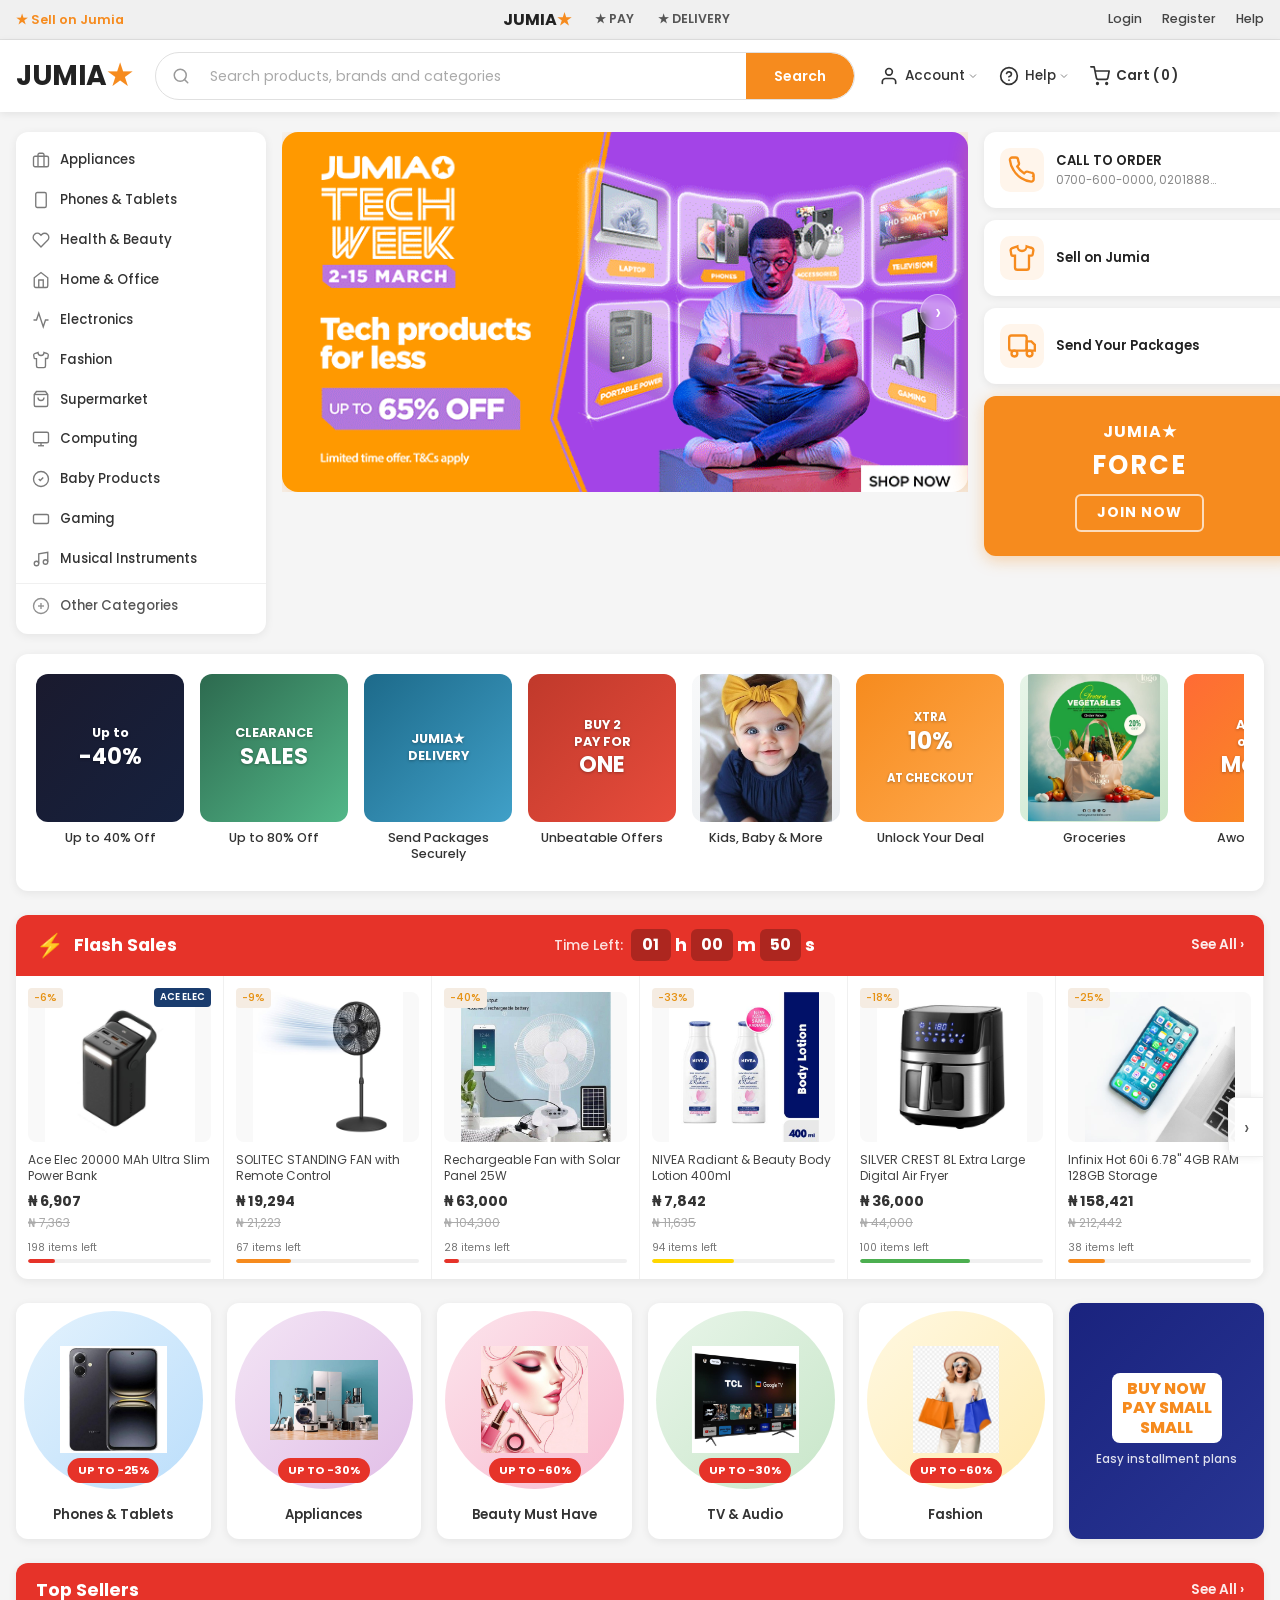
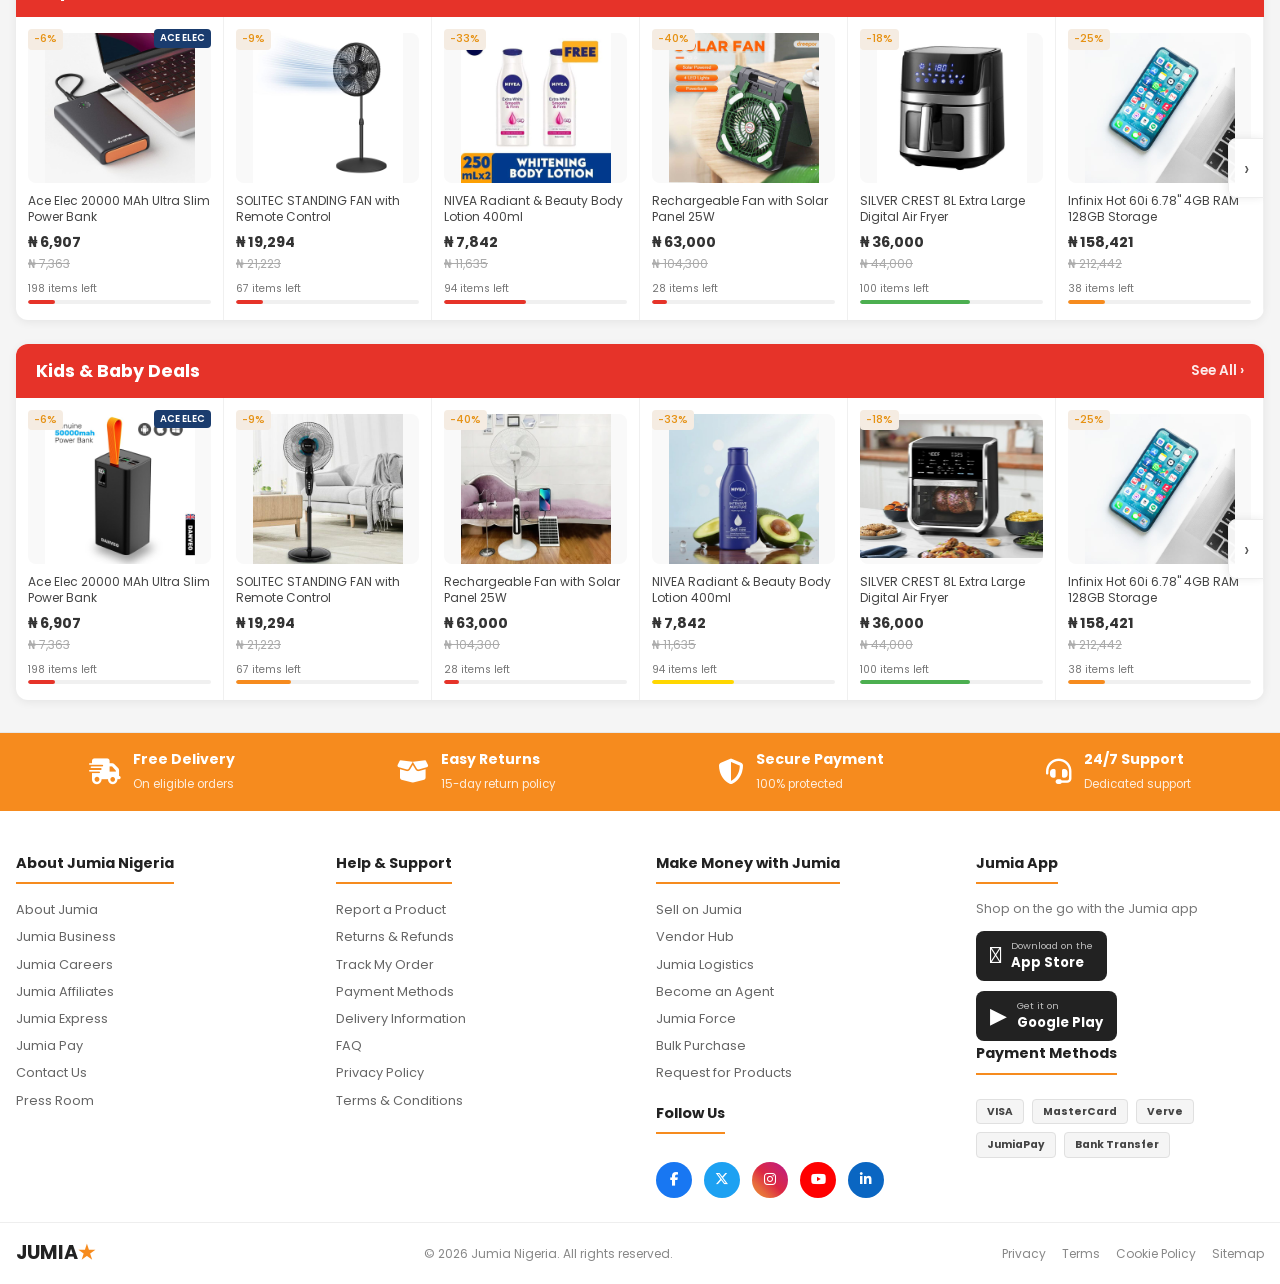
==== commit 2b139f8f: "Update index.html" ====
--- a/index.html
+++ b/index.html
@@ -236,27 +236,27 @@
           <div class="hero-track">
             <!-- Slide 1 -->
             <div class="hero-banner">
-              <img src="images/Artboard-1.gif" class="banner-bg" alt="Banner 1">
+              <img src="Artboard-1.gif" class="banner-bg" alt="Banner 1">
             </div>
 
             <!-- Slide 2 -->
             <div class="hero-banner">
-              <img src="images/Artboard2.jpg" class="banner-bg" alt="Banner 2">
+              <img src="Artboard2.jpg" class="banner-bg" alt="Banner 2">
             </div>
 
             <!-- Slide 3 -->
             <div class="hero-banner">
-              <img src="images/Artboard_3.jpg" class="banner-bg" alt="Banner 3">
+              <img src="Artboard_3.jpg" class="banner-bg" alt="Banner 3">
             </div>
 
             <!-- Slide 4 -->
             <div class="hero-banner">
-              <img src="images/Artboard_4.jpg" class="banner-bg" alt="Banner 3">
+              <img src="Artboard_4.jpg" class="banner-bg" alt="Banner 3">
             </div>
 
             <!-- Slide 5 -->
             <div class="hero-banner">
-              <img src="images/Artboard_5.jpg" class="banner-bg" alt="Banner 3">
+              <img src="Artboard_5.jpg" class="banner-bg" alt="Banner 3">
             </div>
           </div>
           <button class="banner-arrow-next" aria-label="Next slide">&#8250;</button>
@@ -329,7 +329,7 @@
           </article>
           <article class="scroll-card">
             <div class="scroll-card-img scroll-img-5"><div class="scroll-badge scroll-badge--light">
-              <img src="images/kids&baby.jpeg">
+              <img src="kids&baby.jpeg">
             </div></div>
             <p class="scroll-card-caption">Kids, Baby &amp; More</p>
           </article>
@@ -339,7 +339,7 @@
           </article>
           <article class="scroll-card">
             <div class="scroll-card-img scroll-img-7"><div class="scroll-badge scroll-badge--drinks">
-             <img src="images/groceries.jpeg">
+             <img src="groceries.jpeg">
             </div></div>
             <p class="scroll-card-caption">Groceries</p>
           </article>
@@ -375,7 +375,7 @@
             <span class="discount-badge">-6%</span>
             <span class="brand-badge">ACE ELEC</span>
             <div class="product-img-wrap">
-              <img src="images/powerbank image 7.jpg">
+              <img src="powerbank image 7.jpg">
             </div>
             <p class="product-name">Ace Elec 20000 MAh Ultra Slim Power Bank</p>
             <p class="product-price-new">&#8358; 6,907</p>
@@ -390,7 +390,7 @@
           <a href="product.html?id=standing-fan" class="flash-product">
             <span class="discount-badge">-9%</span>
             <div class="product-img-wrap">
-              <img src="images/fan image.jpg">
+              <img src="fan image.jpg">
             </div>
             <p class="product-name">SOLITEC STANDING FAN with Remote Control</p>
             <p class="product-price-new">&#8358; 19,294</p>
@@ -405,7 +405,7 @@
           <a href="product.html?id=solar-fan" class="flash-product">
             <span class="discount-badge">-40%</span>
             <div class="product-img-wrap">
-              <img src="images/solar fan.jpg">
+              <img src="solar fan.jpg">
             </div>
             <p class="product-name">Rechargeable Fan with Solar Panel 25W</p>
             <p class="product-price-new">&#8358; 63,000</p>
@@ -420,7 +420,7 @@
           <a href="product.html?id=nivea-lotion" class="flash-product">
             <span class="discount-badge">-33%</span>
             <div class="product-img-wrap">
-              <img src="images/NIVEA1.jpg">
+              <img src="NIVEA1.jpg">
             </div>
             <p class="product-name">NIVEA Radiant &amp; Beauty Body Lotion 400ml</p>
             <p class="product-price-new">&#8358; 7,842</p>
@@ -435,7 +435,7 @@
           <a href="product.html?id=air-fryer" class="flash-product">
             <span class="discount-badge">-18%</span>
             <div class="product-img-wrap">
-              <img src="images/deepfry.jpg">
+              <img src="deepfry.jpg">
             </div>
             <p class="product-name">SILVER CREST 8L Extra Large Digital Air Fryer</p>
             <p class="product-price-new">&#8358; 36,000</p>
@@ -450,7 +450,7 @@
           <a href="product.html?id=infinix-phone" class="flash-product">
             <span class="discount-badge">-25%</span>
             <div class="product-img-wrap">
-              <img src="images/phone image2.jpg">
+              <img src="phone image2.jpg">
             </div>
             <p class="product-name">Infinix Hot 60i 6.78" 4GB RAM 128GB Storage</p>
             <p class="product-price-new">&#8358; 158,421</p>
@@ -472,7 +472,7 @@
           <article class="category-deal-card">
             <div class="deal-img-wrap">
               <div class="deal-img-circle" style="background:linear-gradient(135deg,#e3f2fd,#bbdefb)">
-                <img src="images/infinix.png" alt="Phones">
+                <img src="infinix.png" alt="Phones">
               </div>
               <div class="deal-discount-tag">UP TO <strong>-25%</strong></div>
             </div>
@@ -481,7 +481,7 @@
           <article class="category-deal-card">
             <div class="deal-img-wrap">
               <div class="deal-img-circle" style="background:linear-gradient(135deg,#f3e5f5,#e1bee7)">
-                <img src="images/deal img2.jpeg" alt="Phones">
+                <img src="deal img2.jpeg" alt="Phones">
               </div>
               <div class="deal-discount-tag">UP TO <strong>-30%</strong></div>
             </div>
@@ -490,7 +490,7 @@
           <article class="category-deal-card">
             <div class="deal-img-wrap">
               <div class="deal-img-circle" style="background:linear-gradient(135deg,#fce4ec,#f8bbd0)">
-                <img src="images/deal img9.jpeg" alt="Phones">
+                <img src="deal img9.jpeg" alt="Phones">
               </div>
               <div class="deal-discount-tag">UP TO <strong>-60%</strong></div>
             </div>
@@ -499,7 +499,7 @@
           <article class="category-deal-card">
             <div class="deal-img-wrap">
               <div class="deal-img-circle" style="background:linear-gradient(135deg,#e8f5e9,#c8e6c9)">
-                <img src="images/deal img7.jpeg" alt="Phones">
+                <img src="deal img7.jpeg" alt="Phones">
               </div>
               <div class="deal-discount-tag">UP TO <strong>-30%</strong></div>
             </div>
@@ -508,7 +508,7 @@
           <article class="category-deal-card">
             <div class="deal-img-wrap">
               <div class="deal-img-circle" style="background:linear-gradient(135deg,#fff8e1,#ffecb3)">
-                <img src="images/deal img6.jpeg" alt="Phones">
+                <img src="deal img6.jpeg" alt="Phones">
               </div>
               <div class="deal-discount-tag">UP TO <strong>-60%</strong></div>
             </div>
@@ -536,7 +536,7 @@
             <span class="discount-badge">-6%</span>
             <span class="brand-badge">ACE ELEC</span>
             <div class="product-img-wrap">
-              <img src="images/ultraslim powerbank9.jpg" alt="Ace Elec 20000mAh Ultra Slim Power Bank">
+              <img src="ultraslim powerbank9.jpg" alt="Ace Elec 20000mAh Ultra Slim Power Bank">
             </div>
             <p class="product-name">Ace Elec 20000 MAh Ultra Slim Power Bank</p>
             <p class="product-price-new">&#8358; 6,907</p>
@@ -551,7 +551,7 @@
           <a href="product.html?id=power-bank" class="flash-product">
             <span class="discount-badge">-9%</span>
             <div class="product-img-wrap">
-              <img src="images/fan image.jpg">
+              <img src="fan image.jpg">
             </div>
             <p class="product-name">SOLITEC STANDING FAN with Remote Control</p>
             <p class="product-price-new">&#8358; 19,294</p>
@@ -566,7 +566,7 @@
           <a href="product.html?id=nivea-lotion" class="flash-product">
             <span class="discount-badge">-33%</span>
             <div class="product-img-wrap">
-              <img src="images/Nivea2.jpg">
+              <img src="Nivea2.jpg">
             </div>
             <p class="product-name">NIVEA Radiant &amp; Beauty Body Lotion 400ml</p>
             <p class="product-price-new">&#8358; 7,842</p>
@@ -581,7 +581,7 @@
           <a href="product.html?id=solar-fan" class="flash-product">
             <span class="discount-badge">-40%</span>
             <div class="product-img-wrap">
-              <img src="images/solarfan2.jpg">
+              <img src="solarfan2.jpg">
             </div>
             <p class="product-name">Rechargeable Fan with Solar Panel 25W</p>
             <p class="product-price-new">&#8358; 63,000</p>
@@ -596,7 +596,7 @@
           <a href="product.html?id=air-fryer" class="flash-product">
             <span class="discount-badge">-18%</span>
             <div class="product-img-wrap">
-              <img src="images/deepfry.jpg">
+              <img src="deepfry.jpg">
             </div>
             <p class="product-name">SILVER CREST 8L Extra Large Digital Air Fryer</p>
             <p class="product-price-new">&#8358; 36,000</p>
@@ -611,7 +611,7 @@
           <a href="product.html?id=infinix-phone" class="flash-product">
             <span class="discount-badge">-25%</span>
             <div class="product-img-wrap">
-              <img src="images/phone image2.jpg">
+              <img src="phone image2.jpg">
             </div>
             <p class="product-name">Infinix Hot 60i 6.78" 4GB RAM 128GB Storage</p>
             <p class="product-price-new">&#8358; 158,421</p>
@@ -640,7 +640,7 @@
             <span class="discount-badge">-6%</span>
             <span class="brand-badge">ACE ELEC</span>
             <div class="product-img-wrap">
-              <img src="images/powerbank image8.jpg">
+              <img src="powerbank image8.jpg">
             </div>
             <p class="product-name">Ace Elec 20000 MAh Ultra Slim Power Bank</p>
             <p class="product-price-new">&#8358; 6,907</p>
@@ -655,7 +655,7 @@
           <a href="product.html?id=standing-fan" class="flash-product">
             <span class="discount-badge">-9%</span>
             <div class="product-img-wrap">
-              <img src="images/standingfan2.jpg">
+              <img src="standingfan2.jpg">
             </div>
             <p class="product-name">SOLITEC STANDING FAN with Remote Control</p>
             <p class="product-price-new">&#8358; 19,294</p>
@@ -670,7 +670,7 @@
           <a href="product.html?id=solar-fan" class="flash-product">
             <span class="discount-badge">-40%</span>
             <div class="product-img-wrap">
-              <img src="images/Rechargablefan.jpg">
+              <img src="Rechargablefan.jpg">
             </div>
             <p class="product-name">Rechargeable Fan with Solar Panel 25W</p>
             <p class="product-price-new">&#8358; 63,000</p>
@@ -685,7 +685,7 @@
           <a href="product.html?id=nivea-lotion" class="flash-product">
             <span class="discount-badge">-33%</span>
             <div class="product-img-wrap">
-              <img src="images/Nivea3.jpg">
+              <img src="Nivea3.jpg">
             </div>
             <p class="product-name">NIVEA Radiant &amp; Beauty Body Lotion 400ml</p>
             <p class="product-price-new">&#8358; 7,842</p>
@@ -700,7 +700,7 @@
           <a href="product.html?id=air-fryer" class="flash-product">
             <span class="discount-badge">-18%</span>
             <div class="product-img-wrap">
-              <img src="images/deepfry2.jpg">
+              <img src="deepfry2.jpg">
             </div>
             <p class="product-name">SILVER CREST 8L Extra Large Digital Air Fryer</p>
             <p class="product-price-new">&#8358; 36,000</p>
@@ -715,7 +715,7 @@
           <a href="product.html?id=infinix-phone" class="flash-product">
             <span class="discount-badge">-25%</span>
             <div class="product-img-wrap">
-              <img src="images/phone image2.jpg">
+              <img src="phone image2.jpg">
             </div>
             <p class="product-name">Infinix Hot 60i 6.78" 4GB RAM 128GB Storage</p>
             <p class="product-price-new">&#8358; 158,421</p>
@@ -1055,4 +1055,4 @@
   </script>
 
 </body>
-</html>+</html>
